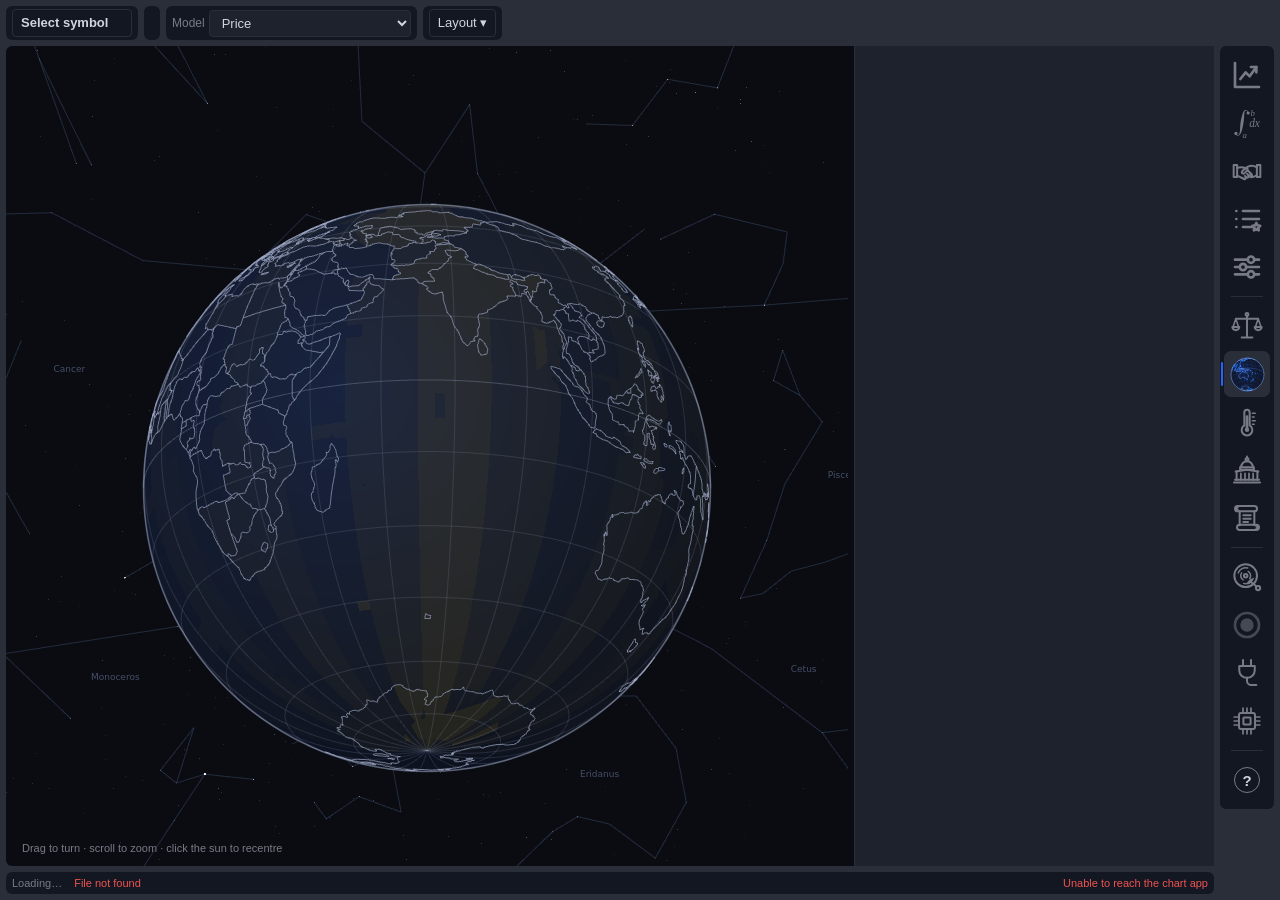
==== src/liminal/gui/static/index.html @ d78a1e05 "Renamed liminal (the user: "i want to rename the project from massive to liminal") Everything of the" ====
<!doctype html>
<html lang="en">
<head>
  <meta charset="utf-8">
  <meta name="viewport" content="width=device-width, initial-scale=1">
  <title>Liminal Charts</title>
  <link rel="stylesheet" href="style.css">
</head>
<body>
  <header id="topbar">
    <!-- The top bar's tools in strips, each a panel on the page's lighter grey (style.css, "Panels") -->
    <div class="strip">
    <button id="symbolBtn" class="symbol" title="Switch symbol (/)"><span id="symbolLabel">Select symbol</span></button>
    <select id="feedSelect" title="Data feed" hidden></select><!-- picked in Preferences (prefs.js) -->
    </div>
    <div class="strip">
    <div id="periods" class="group" role="toolbar" aria-label="Interval"></div>
    <!-- picked in Preferences (prefs.js); a price-based type's settings stay here (typeParams) -->
    <select id="typeSelect" hidden title="Chart type">
      <optgroup label="Time based">
        <option value="bars">Bars</option>
        <option value="candles">Candles</option>
        <option value="hollow">Hollow candles</option>
        <option value="volume_candles">Volume candles</option>
        <option value="line">Line</option>
        <option value="line_markers">Line with markers</option>
        <option value="step">Step line</option>
        <option value="area">Area</option>
        <option value="hlc_area">HLC area</option>
        <option value="baseline">Baseline</option>
        <option value="columns">Columns</option>
        <option value="high_low">High-low</option>
        <option value="box" title="Each bar's quartiles of traded price (derived from finer bars)">Box plots*</option>
        <option value="heikin_ashi">Heikin Ashi</option>
      </optgroup>
      <optgroup label="Price based">
        <option value="renko">Renko</option>
        <option value="line_break">Line break</option>
        <option value="kagi">Kagi</option>
        <option value="point_figure">Point &amp; figure</option>
        <option value="range">Range</option>
      </optgroup>
    </select>
    <span id="typeParams" class="params"></span>
    </div>
    <div class="strip">
    <label class="model-label" for="modelSelect">Model</label>
    <select id="modelSelect" title="Model: the price, its derivatives, its integral, or its slower Fourier cycles">
      <option value="price">Price</option>
      <option value="d1">1st derivative (slope)</option>
      <option value="d2">2nd derivative (acceleration)</option>
      <option value="integral">Integral (area)</option>
      <option value="fourier">Fourier (slow cycles)</option>
    </select>
    <span id="modelParams" class="params" hidden>
      <select id="modelBasis" title="Differentiate the price itself, or log price (percent terms)">
        <option value="price">price</option><option value="log">log %</option>
      </select>
      <label>per <select id="modelPer" title="Time unit of slopes and areas">
        <option value="bar">bar</option><option value="minute">minute</option>
        <option value="hour">hour</option><option value="day">day</option>
      </select></label>
      <label title="Detail: smooth (left) to full resolution (right)" hidden>smooth
        <input id="modelDetail" type="range" min="0" max="100" step="1">
      detail</label>
      <span id="modelWindow" class="p-muted"></span>
      <label title="Start fresh after overnight/weekend gaps so they never show as spikes">
        <input id="modelGaps" type="checkbox"> gaps</label>
    </span>
    <select id="adjustSelect" title="Continuous futures: back-adjust at contract rolls" hidden>
      <option value="none">Unadjusted (as traded)</option>
      <option value="difference">Back-adjusted (difference)</option>
      <option value="ratio">Back-adjusted (ratio)</option>
    </select>
    </div>
    <div class="strip">
    <select id="sessionSelect" hidden aria-label="Sessions shown" title="Sessions shown: regular hours 09:30-16:00; extended adds pre-market from 04:00 and after-hours to 20:00; overnight adds 20:00-04:00 on Blue Ocean">
      <option value="regular">RTH: regular hours</option>
      <option value="extended">ETH: + pre and after hours</option>
      <option value="all">All four: + overnight</option>
    </select>
    <!-- All data and the indicators are picked in Preferences (prefs.js) through these hidden controls:
         the user, 2026-10-31: "all data should be a preference, indicators should be a preference too" -->
    <button id="unfilteredBtn" class="toggle" hidden title="Unfiltered: all data, bad data included. Off: filtered, the target data (bad data is on each feed's pruned list, in the Data panel)">All data</button>
    <div class="menu" hidden>
      <button id="indBtn" hidden aria-haspopup="true">Indicators</button>
      <div id="indMenu" class="dropdown" hidden></div>
    </div>
    <button id="replayBtn" class="toggle analysis-only" title="Replay (Analysis view): click a bar to start from, then play the bars after it as if live">Replay</button>
    </div>
    <div class="strip">
    <div class="menu layout-menu">
      <button id="layoutBtn" aria-haspopup="true" title="Layouts: saved markups">
        <span id="layoutName">Layout</span> <span id="layoutDirty" class="dirty" title="Unsaved changes" hidden>●</span> ▾
      </button>
      <div id="layoutMenu" class="dropdown right" hidden></div>
    </div>
    </div>
    <!-- The GPU switch and the theme are picked in Preferences (prefs.js); zoom and the latest bar are the
         keys (+, -, End) and the mouse (the user, 2026-10-31: "lets get rid of the zoom buttons, also get
         rid of PNG and move GPU to preferences and also theme should be in preferences") -->
    <div class="strip" hidden>
    <button id="gpuBtn" class="toggle" hidden title="GPU rendering (WebGL2 / OpenGL ES 3)">GPU</button>
    <select id="themeSelect" hidden title="Theme" aria-label="Theme">
      <option value="dark">Dark</option>
      <option value="midnight">Midnight</option>
      <option value="graphite">Graphite</option>
      <option value="light">Light</option>
      <option value="paper">Paper</option>
    </select>
    </div>
  </header>
  <main>
    <div class="view" id="viewChart" data-view="chart">
      <nav id="tools" aria-label="Drawing tools"></nav>
      <div id="chart"></div>
      <div id="panelResizer" role="separator" aria-orientation="vertical" aria-label="Resize side panel" tabindex="0"></div>
      <aside id="sidePanel" aria-label="Side panel">
        <div class="pane" id="paneStock" data-pane="stock">
          <section id="pSymbol"></section>
          <section id="pStats"></section>
          <section id="pBusiness"></section>
          <section id="pData"></section>
          <section id="pInventory"></section>
          <section id="pPruned"></section>
        </div>
        <div class="pane" id="paneWatch" data-pane="watchlist" hidden>
          <section id="pWatch"></section>
        </div>
        <div class="pane" id="paneAnalysis" data-pane="analysis" hidden>
          <section id="pLevel2"></section>
          <section id="pHighlight"></section>
          <section id="pSchemes"></section>
          <section id="pCursor"></section>
        </div>
        <div class="pane" id="paneTrading" data-pane="trading" hidden>
          <section id="pTrading"></section>
        </div>
        <div class="pane" id="panePrefs" data-pane="prefs" hidden>
          <section id="pPrefs"></section>
        </div>
      </aside>
    </div>

    <div class="view" id="viewMarkets" data-view="markets" hidden>
      <div class="globe-wrap">
        <canvas id="globeGL" aria-hidden="true"></canvas>
        <canvas id="globe" aria-label="Globe: the sun's noon position faces you; open markets glow"></canvas>
        <div id="globeInfo" class="globe-info"></div>
        <div id="newsTicker" class="news-ticker" aria-live="polite" title="Announcements at the world's exchanges"></div>
        <div class="globe-hint p-muted small">Drag to turn · scroll to zoom · click the sun to recentre</div>
      </div>
      <div id="marketsList" class="markets-list"></div>
    </div>

    <div class="view scroll-view" id="viewFetcher" data-view="fetcher" hidden>
      <div class="view-head">
        <div><h2>Fetcher</h2><div class="p-muted small">Every resource the plugins download: symbols' bars, news, dataset files. A span of a symbol is downloaded by one feed only, within its caps; each plugin's status is on its page in Plugins.</div></div>
        <div class="view-actions">
          <button type="button" id="netPause" class="net-pause" title="Pause background fetching (up to two hours): the open symbol's own fetches go on">Pause fetching</button>
          <button type="button" id="netHalt" class="net-pause" title="Halt all fetching until you resume it, the open symbol's too (the live streams go on)">Halt</button>
          <button type="button" id="netUpdates" class="net-pause" title="For 7 days, symbols you have not picked (opened in the chart or on a watchlist) get no updates unless they are more than 7 days behind; history goes on">Pause updates 7 d</button>
          <button id="scanBtn" class="primary" title="Check which symbols should have new data (free), confirm each with Massive (1 request) and download what is there">Scan for new data</button>
        </div>
      </div>
      <div id="actStatus" class="act-status"></div>
      <div id="scanNote" class="small"></div>
      <h4>Queue <span id="qCounts" class="p-muted small"></span></h4>
      <div id="qFilters" class="filters q-filters"></div>
      <div class="table-wrap"><table class="act-table queue">
        <thead><tr><th>Resource</th><th>Plugin</th><th>State</th><th>Detail</th><th class="num">Requests</th><th>When</th></tr></thead>
        <tbody id="qRows"></tbody>
      </table></div>
    </div>

    <div class="view scroll-view" id="viewLive" data-view="live" hidden></div>

    <div class="view scroll-view" id="viewNews" data-view="news" hidden></div>
    <div class="view scroll-view" id="viewGov" data-view="gov" hidden></div>
    <div class="view scroll-view" id="viewResources" data-view="resources" hidden></div>
    <div class="view ex-view" id="viewExchanges" data-view="exchanges" hidden></div>
    <div class="view ex-view pl-view" id="viewPlugins" data-view="plugins" hidden></div>

    <div class="view ds-view" id="viewDatasets" data-view="datasets" hidden></div>

    <nav id="rail" aria-label="Views">
      <button data-pane="stock" id="railStock" title="Stock: chart with the symbol, key statistics and business"></button>
      <button data-pane="analysis" id="railAnalysis" title="Analysis: chart with the highlight and cursor statistics"></button>
      <button data-pane="trading" id="railTrading" title="Trading: chart with the paper account beside it (simulated; Interactive Brokers planned; live trading is off)"></button>
      <button data-pane="watchlist" id="railWatch" title="Watchlist: every collected symbol and your own lists, beside the chart"></button>
      <button data-pane="prefs" id="railPrefs" title="Preferences: the sessions shown, the time zone, the theme, and each session's shading on the chart"></button>
      <hr>
      <button data-pane="exchanges" id="railExchanges" title="Exchanges: every tracked exchange, its products, and insight into them"></button>
      <button data-pane="markets" id="railMarkets" title="Markets: the world's exchanges on a globe, what is open now"></button>
      <button data-pane="news" id="railNews" title="News: exchange events and headlines"></button>
      <button data-pane="gov" id="railGov" title="Federal: the federal agencies and regulators (the Fed, SEC, FINRA's filings, BLS, CFTC ...), their news, releases and current regulatory parameters"></button>
      <button data-pane="datasets" id="railDatasets" title="Datasets: research series (Fama/French factors, Shiller CAPE, COT positioning, commodities)"></button>
      <hr>
      <button data-pane="fetcher" id="railFetcher" title="Fetcher: historical data (past sessions)"></button>
      <button data-pane="live" id="railLive" title="Live feeds: the current session"></button>
      <button data-pane="plugins" id="railPlugins" title="Plugins: every data provider (feed or source), its plan, limits and capabilities; rescan what each key gets"></button>
      <button data-pane="resources" id="railResources" title="Resources: the app's processes (CPU, memory, disk, connections), the machine's bandwidth, and the data files"></button>
      <hr>
      <button type="button" id="railProfile" class="rail-profile" title="Profile: switch to another">?</button>
    </nav>
  </main>
  <footer id="status">
    <span id="statusText">Loading…</span>
    <span id="error" role="alert"></span>
    <span id="netStatus" class="net-status" aria-live="polite"><span id="netText"></span><span id="netBar" class="net-bar" hidden><span></span></span></span>
  </footer>

  <dialog id="symbolDialog" class="switcher" aria-label="Switch symbol">
    <form method="dialog" class="dialog-head">
      <input id="symbolSearch" type="search" placeholder="Search ticker, name or exchange" autocomplete="off">
      <span id="scopeTabs" class="scope-tabs" role="tablist">
        <button type="button" data-scope="watch" role="tab">Watchlist</button>
        <button type="button" data-scope="stocks" role="tab" title="Every Nasdaq and NYSE listing">Nasdaq &amp; NYSE</button>
        <button type="button" data-scope="futures" role="tab" title="Futures products">Futures</button>
      </span>
      <button type="button" id="switcherView" title="Market map or tiles"></button>
      <button type="button" id="sortBtn" title="Sort order"></button>
      <button value="close" aria-label="Close">&times;</button>
    </form>
    <div id="symbolList" role="listbox" aria-label="Symbols"></div>
  </dialog>

  <script src="vendor/klinecharts/klinecharts.min.js"></script>
  <script src="gpu.js"></script>
  <script src="icons.js"></script>
  <script src="throbber.js"></script>
  <script src="treemap.js"></script>
  <script src="app.js"></script>
  <script src="timeaxis.js"></script>
  <script src="activity.js"></script>
  <script src="liveicon.js"></script>
  <script src="globeicon.js"></script>
  <script src="panels.js"></script>
  <script src="globe-gl.js"></script>
  <script src="globe.js"></script>
  <script src="news.js"></script>
  <script src="gov.js"></script>
  <script src="resources.js"></script>
  <script src="venues.js"></script>
  <script src="plugins.js"></script>
  <script src="datasets.js"></script>
  <script src="level2.js"></script>
  <script src="schemes.js"></script>
  <script src="replay.js"></script>
  <script src="trading.js"></script>
  <script src="drawclip.js"></script>
  <script src="watchlist.js"></script>
  <script src="prefs.js"></script>
</body>
</html>
---- src/liminal/gui/static/style.css ----
:root {
  --bg: #131722;
  --panel: #1e222d;
  --border: #2a2e39;
  --text: #d1d4dc;
  --muted: #787b86;
  --accent: #2962ff;
  --hover: #2a2e39;
  --up: #26a69a;
  --down: #ef5350;
}
/* Light: a soft grey page rather than white (less glare), near-black text and darker secondary
   text (on the page: body text 15:1, secondary 7:1, up/down colours 4.5:1 or more), borders that are visible. Text areas sit on
   a lighter surface than the page so they read as fields. */
body.light {
  --bg: #e4e7ed;
  --panel: #eef0f4;
  --frame: #cdd3dd;
  --card: #f3f4f7;
  --field: #f5f6f9;
  --border: #bfc5d1;
  --text: #0f1219;
  --muted: #474c59;
  --accent: #1f4fd8;
  --hover: #d6dbe5;
  --up: #086a60;
  --down: #c62828;
}
/* More themes (app.js THEMES): Midnight and Graphite are dark-based, Paper is light-based (it also
   gets body.light, whose rules it overrides colour by colour). */
body[data-theme="midnight"] {
  --frame: #1f2a44;
  --bg: #0b1020;
  --panel: #131b31;
  --border: #1f2a44;
  --text: #e1e7f5;
  --muted: #8f9bb8;
  --accent: #5b8cff;
  --hover: #1a2440;
  --up: #2fbfa7;
  --down: #f46a67;
}
body[data-theme="graphite"] {
  --frame: #353940;
  --bg: #1c1e22;
  --panel: #25282d;
  --border: #353940;
  --text: #dcdee2;
  --muted: #959aa3;
  --accent: #6b9bf2;
  --hover: #30343a;
  --up: #45b393;
  --down: #ea726a;
}
body.light[data-theme="paper"] {
  --bg: #efe8da;
  --panel: #f7f2e7;
  --frame: #dcd2bd;
  --card: #f9f5ec;
  --field: #fbf8f1;
  --border: #cbbfa8;
  --text: #241e14;
  --muted: #564a37;
  --accent: #8a4a12;
  --hover: #e5dccb;
  --up: #11695a;
  --down: #b03328;
}
body.light .act-log, body.light .params input, body.light input[type="text"], body.light input[type="search"],
body.light textarea, body.light select, body.light select option { background: var(--field); }
body.light .kv dd, body.light .act-table td { color: var(--text); }
.boxplot { vertical-align: middle; margin-right: 4px; }
.boxplot .tol { fill: var(--up); opacity: .14; }
.boxplot .zero { stroke: var(--muted); stroke-width: 1; opacity: .6; }
.boxplot .whisker { stroke: var(--muted); stroke-width: 1; }
.boxplot .box { fill: var(--panel); stroke: var(--accent); stroke-width: 1; }
.boxplot .median { stroke: var(--text); stroke-width: 2; }
.act-table.audits td { vertical-align: middle; }

/* Market map in the symbol switcher */
dialog.switcher.map-view { width: min(1500px, 98vw); max-height: 92vh; }
dialog.switcher.map-view #symbolList { max-height: calc(92vh - 60px); }
.market-map { position: relative; height: calc(92vh - 170px); min-height: 320px; background: #1b1e27; border-radius: 4px; overflow: hidden;
  user-select: none; }
.market-map.strip { height: auto; min-height: 0; }
.market-map.watch-map { height: calc(100vh - 210px); min-height: 240px; }
/* the bar over a map: its exchanges, the size measure, the list mapped, priced futures only */
.map-bar { display: flex; flex-wrap: wrap; align-items: center; gap: 6px 14px; margin: 0 0 6px; }
.map-group { display: inline-flex; flex-wrap: wrap; align-items: center; gap: 4px; }
.map-chip { border: 1px solid var(--border); border-radius: 12px; background: none; color: var(--text); padding: 2px 9px;
  font-size: 12px; cursor: pointer; }
.map-chip:hover { border-color: var(--accent); }
.map-chip.active { background: var(--accent); border-color: var(--accent); color: #fff; }
.map-chip.active .p-muted { color: rgba(255,255,255,.8); }
.map-group select { font-size: 12px; max-width: 220px; }
.map-sector { position: absolute; border: 1px solid #0d0f14; }
.map-sector.map-top { border: 2px solid #000; }  /* an exchange round its sectors */
.map-sector.map-top > .map-sector-name { font-size: 13px; color: #fff; }
.map-move { font-weight: 400; opacity: .85; text-transform: none; letter-spacing: 0; }
.map-sector-name { position: absolute; left: 4px; top: 1px; font-size: 11px; font-weight: 600; letter-spacing: .03em;
  text-transform: uppercase; color: #d1d4dc; white-space: nowrap; overflow: hidden; max-width: calc(100% - 8px); }
.map-industry { position: absolute; height: 13px; padding: 0 3px; font-size: 9px; line-height: 13px; text-transform: uppercase;
  color: #c3c7d1; background: rgba(13, 15, 20, .55); white-space: nowrap; overflow: hidden; text-overflow: ellipsis; z-index: 1; }
.map-tile { position: absolute; display: flex; flex-direction: column; align-items: center; justify-content: center; gap: 1px;
  color: #fff; overflow: hidden; cursor: pointer; outline: 1px solid rgba(13, 15, 20, .55); text-shadow: 0 1px 1px rgba(0,0,0,.35);
  line-height: 1.1; text-align: center; }
.map-tile b { font-weight: 700; }
.map-tile:hover { filter: brightness(1.18); z-index: 2; outline: 1px solid #fff; }
.map-tile.current { box-shadow: inset 0 0 0 2px #fff; }
.map-tile.dim { opacity: .2; }
.map-tile.unwatched b { opacity: .85; }
.map-logo { border-radius: 6px; background: #fff; padding: 2px; object-fit: contain; margin-bottom: 2px; box-shadow: 0 1px 3px rgba(0,0,0,.35); }
.map-foot { display: flex; align-items: center; gap: 12px; flex-wrap: wrap; padding: 8px 2px 0; }
.map-legend { display: inline-flex; }
.map-legend span { padding: 2px 8px; color: #fff; font-size: 11px; }
.map-pick { margin-left: auto; display: inline-flex; align-items: center; gap: 8px; }
.map-pick .primary { margin: 0; }
/* A search's matches above the map: tiles in the map's colours (the last session's change) */
.market-map.searched { height: min(52vh, calc(92vh - 170px)); }
.map-hits { margin-bottom: 4px; }
.tile-btn.map-hit { background: var(--heat); border-color: transparent; color: #fff; text-shadow: 0 1px 1px rgba(0,0,0,.35); }
.tile-btn.map-hit:hover, .tile-btn.map-hit:focus-visible { filter: brightness(1.15); border-color: #fff; background: var(--heat); }
.tile-btn.map-hit.current { box-shadow: inset 0 0 0 2px #fff; }
.map-hit .hit-top { display: flex; align-items: center; gap: 6px; width: 100%; }
.map-hit .hit-pct { margin-left: auto; font-size: 11px; font-variant-numeric: tabular-nums; }
.map-hit .tile-nm { color: rgba(255,255,255,.82); }
.map-hit .hit-px { font-size: 11px; font-variant-numeric: tabular-nums; }
.map-hit .chip { color: #fff; border-color: rgba(255,255,255,.6); }
.map-hit.unwatched { opacity: .9; }
* { box-sizing: border-box; }
html, body { height: 100%; margin: 0; }
/* Panels: everything the page holds (a strip of the top bar's tools, the drawing tools, the chart and
   its plots, each side-panel section, the rail, the status line, the other views) sits on a panel of
   --card, --pad inside and as large as what it holds, on the page's lighter grey (--frame), --gap
   apart. The chart's own plots are kept PANE_GAP apart in the same grey (app.js gapColor). */
body {
  --frame: #2a2e39; --card: var(--bg); --gap: 6px; --pad: 6px; --radius: 6px;
  display: flex; flex-direction: column;
  background: var(--frame); color: var(--text);
  font: 13px/1.4 -apple-system, BlinkMacSystemFont, "Segoe UI", Roboto, sans-serif;
}
button, select, input {
  font: inherit; color: inherit; background: transparent;
  border: 1px solid transparent; border-radius: 4px; padding: 4px 8px; cursor: pointer;
}
button:hover, select:hover { background: var(--hover); }
button.active, button.toggle.on { color: var(--accent); background: var(--hover); }
button:focus-visible, select:focus-visible, input:focus-visible { outline: 2px solid var(--accent); outline-offset: 1px; }
select { border-color: var(--border); background: var(--panel); }
select option { background: var(--panel); }

#topbar {
  display: flex; align-items: stretch; gap: var(--gap); flex-wrap: wrap; padding: var(--gap) var(--gap) 0;  /* strips one height a row */
}
.strip { display: flex; align-items: center; gap: 4px; padding: 3px var(--pad); background: var(--card);
  border-radius: var(--radius); }
.strip:not(:has(> :not([hidden]))) { display: none; }  /* every tool in it hidden: no empty panel */
body:not([data-pane="analysis"]) .strip:not(:has(> :not([hidden], .analysis-only))) { display: none; }  /* Replay alone: the Analysis view's */
#topbar .symbol { font-weight: 600; border-color: var(--border); min-width: 120px; text-align: left; }
.group { display: flex; gap: 1px; }
.group button { padding: 4px 6px; }
.spacer { flex: 1; }
.dropdown.right { left: auto; right: 0; min-width: 260px; }
.dirty { color: #f0b90b; font-size: 10px; }
#layoutBtn { border-color: var(--border); max-width: 220px; overflow: hidden; text-overflow: ellipsis; white-space: nowrap; }
.menu-item { display: flex; align-items: center; gap: 8px; width: 100%; text-align: left; padding: 6px 8px; border-radius: 4px; }
.menu-item .key { margin-left: auto; color: var(--muted); font-size: 11px; }
.menu-sep { border: 0; border-top: 1px solid var(--border); margin: 6px 0; }
.layout-row { display: flex; align-items: center; gap: 6px; padding: 2px 0; }
.layout-row .menu-item { flex: 1; min-width: 0; }
.layout-row .menu-item span:first-child { overflow: hidden; text-overflow: ellipsis; white-space: nowrap; }
.layout-row.current .menu-item { color: var(--accent); }
.layout-row .del { color: var(--muted); padding: 4px 6px; }
.layout-row .del:hover { color: var(--down); }
.params { display: flex; align-items: center; gap: 4px; color: var(--muted); font-size: 12px; }
/* a model's settings only for a model that has them: the price shows none (its display: flex had kept
   them on screen; the user, 2026-10-31: "convert this to just model : 'price' no other info") */
.params[hidden] { display: none; }
.model-label { color: var(--muted); font-size: 12px; }
.params input { width: 72px; border-color: var(--border); background: var(--bg); padding: 3px 6px; cursor: text; }
.params .approx { color: #f0b90b; }
.params select { padding: 2px 4px; }
#modelDetail { width: 110px; vertical-align: middle; accent-color: var(--accent); }

.menu { position: relative; }
.dropdown {
  position: absolute; top: 100%; left: 0; z-index: 10; min-width: 220px; max-height: 70vh; overflow: auto;
  background: var(--panel); border: 1px solid var(--border); border-radius: 6px; padding: 6px;
  box-shadow: 0 6px 24px rgba(0, 0, 0, .35);
}
/* Drawings' right-click menu, and the note of what a copy, cut or paste did (drawclip.js) */
.draw-menu { top: 0; z-index: 25; min-width: 200px; }
.draw-menu .menu-item:disabled { opacity: .45; cursor: default; }
.draw-toast { position: absolute; left: 50%; top: 12px; transform: translateX(-50%); z-index: 25; pointer-events: none;
  padding: 4px 12px; font-size: 12px; background: var(--panel); border: 1px solid var(--border); border-radius: 6px;
  box-shadow: 0 4px 14px rgba(0, 0, 0, .3); }
.draw-toast[hidden] { display: none; }
.dropdown h4 { margin: 6px 6px 2px; font-size: 11px; color: var(--muted); text-transform: uppercase; letter-spacing: .04em; }
.dropdown label { display: flex; align-items: center; gap: 8px; padding: 4px 6px; border-radius: 4px; cursor: pointer; }
.dropdown label:hover { background: var(--hover); }

main { flex: 1; display: flex; min-height: 0; gap: var(--gap); padding: var(--gap); }
#tools {  /* as tall as its tools, not the page */
  display: flex; flex-direction: column; gap: 2px; padding: var(--pad) 4px; align-self: flex-start; max-height: 100%;
  background: var(--card); border-radius: var(--radius); overflow-y: auto;
}
#tools button { width: 34px; height: 34px; padding: 6px; display: grid; place-items: center; }
#tools svg { width: 20px; height: 20px; stroke: currentColor; fill: none; stroke-width: 1.5; stroke-linecap: round; }
#tools hr { width: 70%; border: 0; border-top: 1px solid var(--border); margin: 4px auto; }
#chart { flex: 1; min-width: 0; background: var(--card); border-radius: var(--radius); overflow: hidden; }
.gpu-layer { position: absolute; left: 0; top: 0; pointer-events: none; }

/* Right-hand info panel (resizable) */
/* the handle is the gap between the chart and the panel */
#panelResizer { width: var(--gap); margin: 0 calc(-1 * var(--gap)); cursor: col-resize; background: transparent; flex: none;
  border-radius: 3px; position: relative; z-index: 2; }
#panelResizer:hover, #panelResizer.dragging, #panelResizer:focus-visible { background: var(--accent); outline: none; }
#sidePanel {  /* its sections are the panels */
  width: var(--panel-w, 320px); flex: none; overflow-y: auto; font-size: 12px; line-height: 1.45;
}
#sidePanel .pane { display: flex; flex-direction: column; gap: var(--gap); }
#sidePanel .pane[hidden] { display: none; }
body.panel-hidden #sidePanel, body.panel-hidden #panelResizer { display: none; }
#sidePanel section { padding: 10px 12px; background: var(--card); border-radius: var(--radius); }
#sidePanel section:empty { display: none; }
#sidePanel h3 { margin: 0 0 6px; font-size: 11px; color: var(--muted); text-transform: uppercase; letter-spacing: .05em;
  display: flex; justify-content: space-between; align-items: center; }
#sidePanel h3 button { font-size: 11px; padding: 1px 6px; text-transform: none; letter-spacing: 0; }
.p-ticker { font-size: 18px; font-weight: 700; }
.p-name { color: var(--muted); margin-bottom: 6px; }
.p-price { font-size: 22px; font-weight: 600; font-variant-numeric: tabular-nums; }
.p-chip { display: inline-block; font-size: 11px; padding: 0 6px; border: 1px solid var(--border); border-radius: 10px;
  color: var(--muted); margin-right: 4px; }
.up { color: var(--up); }
.down { color: var(--down); }
.mid { color: #f0b90b; }
/* Its values take what the labels leave and wrap there: a long one (the feed menu, "All merged
   (alpaca > massive > iex > boats)") widened the side panel into a sideways scrollbar. */
.kv { display: grid; grid-template-columns: auto minmax(0, 1fr); gap: 2px 12px; font-variant-numeric: tabular-nums; }
.kv dt { color: var(--muted); white-space: nowrap; }
.kv dd { margin: 0; text-align: right; overflow-wrap: anywhere; min-width: 0; }
.kv dd select { max-width: 100%; }
.kv dd small { color: var(--muted); }
.auto-level { font-size: 12px; color: var(--text); padding: 2px 6px; border: 1px solid var(--border); border-radius: 4px;
  white-space: nowrap; cursor: pointer; }
.auto-level:hover { border-color: var(--accent); }
/* overridden: the zoom goes on to seconds where the data has only minutes (app.js toggleAutoOverride) */
.auto-level.override { border-style: dashed; border-color: #f0a030; }
/* ... and below the data's sampling now: the minutes drawn wide among the seconds */
.auto-level.under { color: #f0a030; animation: auto-under 1s steps(2, jump-none) infinite; }
@keyframes auto-under { 50% { color: var(--text); border-color: var(--border); background: rgba(240, 160, 48, .18); } }
@media (prefers-reduced-motion: reduce) { .auto-level.under { animation: none; background: rgba(240, 160, 48, .18); } }
.auto-detail { display: inline-flex; align-items: center; gap: 4px; margin-left: 6px; font-size: 11px; color: var(--muted);
  white-space: nowrap; }
.auto-detail input { width: 80px; margin: 0; }
.auto-detail input:disabled { opacity: 0.4; }
.p-feed { max-width: 100%; font: inherit; color: var(--text); background: var(--bg); border: 1px solid var(--border);
  border-radius: 4px; padding: 1px 4px; }
.perf { display: grid; grid-template-columns: repeat(auto-fill, minmax(64px, 1fr)); gap: 4px; }
.perf div { background: var(--bg); border-radius: 4px; padding: 4px; text-align: center; font-variant-numeric: tabular-nums; }
.perf span { display: block; font-size: 10px; color: var(--muted); }
.p-sub { margin: 8px 0 4px; font-size: 11px; font-weight: 600; }
.p-desc { color: var(--text); margin: 0 0 8px; }
.p-desc.clamp { display: -webkit-box; -webkit-line-clamp: 4; -webkit-box-orient: vertical; overflow: hidden; }
.p-muted { color: var(--muted); }
.inv-table { border-collapse: collapse; font-variant-numeric: tabular-nums; font-size: 12px; }
.inv-table th { color: var(--muted); font-weight: 500; text-align: left; padding: 1px 6px 1px 0; white-space: nowrap; }
.inv-table thead th { text-align: center; padding: 1px 6px; }
.inv-table td { text-align: center; padding: 1px 6px; min-width: 3ch; cursor: default; }
.inv-sent { color: var(--text); }
.inv-derived, .inv-star { color: var(--muted); }
.inv-missing { color: #f0b90b; }
.pr-table { border-collapse: collapse; font-size: 11px; font-variant-numeric: tabular-nums; }
.pr-table td { padding: 1px 6px 1px 0; vertical-align: top; overflow-wrap: break-word; }  /* wraps: no sideways scroll */
.pr-table td:last-child { white-space: normal; color: var(--muted); }
.pr-released td { opacity: 0.5; }
#sidePanel a { color: var(--accent); }

/* The status line spans the open view's own area, not under the rail or the chart's drawing tools:
   panels.js (placeStatus) sets its margins from the view; these are the rail's until it has. */
#status {
  display: flex; gap: 12px; justify-content: space-between; align-items: center; flex: none;
  height: 22px; margin: 0 calc(var(--gap) * 2 + 54px) var(--gap) var(--gap); padding: 0 var(--pad);
  background: var(--card); border-radius: var(--radius);
  color: var(--muted); font-size: 11px; line-height: 22px; white-space: nowrap; overflow: hidden;
}
#error { color: var(--down); overflow: hidden; text-overflow: ellipsis; }

dialog {
  width: min(560px, 92vw); max-height: 80vh; padding: 0; overflow: hidden;
  background: var(--panel); color: var(--text); border: 1px solid var(--border); border-radius: 8px;
}
dialog::backdrop { background: rgba(0, 0, 0, .5); }
.dialog-head { display: flex; gap: 6px; padding: 10px; border-bottom: 1px solid var(--border); }
.dialog-head input { flex: 1; border-color: var(--border); background: var(--bg); padding: 8px 10px; cursor: text; }
#symbolList { max-height: calc(80vh - 60px); overflow-y: auto; padding: 4px 0; }
#symbolList h4 { margin: 10px 14px 4px; font-size: 11px; color: var(--muted); text-transform: uppercase; letter-spacing: .04em; }
.sym-row { display: flex; align-items: center; gap: 10px; padding: 6px 14px; cursor: pointer; }
.sym-row:hover, .sym-row.focus { background: var(--hover); }
.sym-row .tk { font-weight: 600; min-width: 64px; }
.sym-row .nm { flex: 1; color: var(--muted); overflow: hidden; text-overflow: ellipsis; white-space: nowrap; }
.chip { font-size: 11px; padding: 1px 6px; border: 1px solid var(--border); border-radius: 10px; color: var(--muted); }
.empty { padding: 20px; color: var(--muted); text-align: center; }

/* symbol button, rail and panes */
#topbar .symbol #symbolLabel, #topbar .symbol #symbolText { display: inline-flex; align-items: center; gap: 6px; }
#topbar .symbol .p-muted { font-size: 12px; }
#topbar .symbol .symbol-name { max-width: 26ch; overflow: hidden; text-overflow: ellipsis; white-space: nowrap; font-weight: 400; }
.symbol-logo { display: inline-grid; }
/* The open symbol's logo as a throbber (throbber.js): while the symbol updates, a turning sphere drawn
   on a canvas in the logo's place (the logo on one half, the Earth by day and night on the other); the
   flat logo again when done. Reduced motion: a ring instead. */
.throb { display: inline-grid; place-items: center; width: var(--throb-size); height: var(--throb-size); }
.throb > * { grid-area: 1 / 1; }
.throb-front { display: grid; place-items: center; }
.throb-sphere { display: none; width: var(--throb-size); height: var(--throb-size); }
.throb.updating .throb-front { visibility: hidden; }
.throb.updating .throb-sphere { display: block; }
.throb.ringed { border-radius: 50%; box-shadow: 0 0 0 2px var(--accent); }
.sym-icon { display: inline-grid; place-items: center; border-radius: 50%; overflow: hidden; flex: none;
  background: var(--hover); color: #fff; font-weight: 700; line-height: 1; }
.sym-icon img { width: 100%; height: 100%; object-fit: cover; }
.data-icon { display: inline-grid; place-items: center; flex: none; color: var(--muted); }
.data-icon.fetching { color: var(--accent); }
.data-icon.backfilling { color: #f0a020; }
.data-icon.new, .data-icon.next { color: var(--accent); }
.data-icon.held { color: var(--st-closed); }
.data-icon.current { color: var(--up); }
.data-icon.queued { color: var(--st-queued); }
.data-icon.blocked { color: var(--st-blocked); }
.data-icon.retired { color: var(--st-retired); }
.data-icon.closed { color: var(--st-closed); }
.ico.spin, .spin .ico { animation: spin 1.1s linear infinite; }
@keyframes spin { to { transform: rotate(360deg); } }
/* The Fetcher's rail icon: while a run fetches, the disk's platter turns about its spindle and the
   read/write arm sweeps slowly back and forth about its pivot, as a head seeking across the tracks */
.disk-platter { transform-box: view-box; transform-origin: 11px 11px; }
.disk-arm { transform-box: view-box; transform-origin: 20.3px 20.3px; }
#railFetcher.busy .disk-platter { animation: spin 1.6s linear infinite; }
#railFetcher.busy .disk-arm { animation: disk-seek 3.2s ease-in-out infinite alternate; }
@keyframes disk-seek { from { transform: rotate(-9deg); } to { transform: rotate(7deg); } }
@media (prefers-reduced-motion: reduce) {
  .ico.spin, .spin .ico, .dot.on, .rec.on, #railFetcher.busy .disk-platter, #railFetcher.busy .disk-arm { animation: none; } }

#rail { display: flex; flex-direction: column; gap: 2px; padding: var(--pad) 4px; align-self: flex-start; max-height: 100%;
  background: var(--card); border-radius: var(--radius); flex: none; overflow-y: auto; }
#rail button { position: relative; width: 46px; height: 46px; padding: 0; display: grid; place-items: center;
  color: var(--muted); border-radius: 7px; }
#rail button:hover { color: var(--text); }
#rail button.active { background: var(--hover); color: var(--accent); }
#rail button.active::before { content: ""; position: absolute; left: -4px; top: 10px; bottom: 10px; width: 2px;
  border-radius: 1px; background: var(--accent); }
#rail hr { width: 70%; border: 0; border-top: 1px solid var(--border); margin: 4px auto; }
/* The signed-in profile at the rail's foot (its initial, in a circle); a click goes to the login page. */
#rail .rail-profile { font-weight: 600; font-size: 15px; color: var(--text); }
#rail .rail-profile::after { content: ""; position: absolute; inset: 9px; border: 1.5px solid var(--muted); border-radius: 50%; }

/* The login page (login.html): the Vitruvian Man, the profiles, a new one. */
body.login-page { display: grid; place-items: center; min-height: 100%; background: var(--bg); color: var(--text);
  font: 13px/1.4 -apple-system, BlinkMacSystemFont, "Segoe UI", Roboto, sans-serif; }
.login { display: block; width: min(360px, calc(100vw - 32px)); padding: 28px 24px; text-align: center;
  background: var(--panel); border: 1px solid var(--border); border-radius: 10px; }  /* block: not main's row */
.login h1 { margin: 10px 0 2px; font-size: 20px; font-weight: 600; }
.login-icon { color: #c8a46e; display: grid; place-items: center; }  /* Leonardo's ink */
.login-icon svg * { vector-effect: non-scaling-stroke; }  /* fine lines, as drawn, at any size */
.login-profiles { display: flex; flex-direction: column; gap: 6px; margin: 16px 0 12px; text-align: left; }
.login-profile { display: grid; grid-template-columns: 32px 1fr; grid-template-rows: auto auto; column-gap: 10px;
  align-items: center; padding: 8px 10px; border: 1px solid var(--border); border-radius: 8px; text-align: left; }
.login-profile:hover, .login-profile.current { border-color: var(--accent); background: var(--hover); }
.login-avatar { grid-row: span 2; width: 32px; height: 32px; border-radius: 50%; display: grid; place-items: center;
  background: var(--accent); color: #fff; font-weight: 600; }
.login-name { font-weight: 600; overflow-wrap: anywhere; }
.login-seen { font-size: 11px; }
.login-new { display: flex; gap: 6px; }
.login-new input { flex: 1; min-width: 0; border-color: var(--border); background: var(--bg); cursor: text; }
.login-new button { border-color: var(--accent); color: var(--accent); }
.login-error { color: var(--down); min-height: 1.4em; margin: 8px 0 0; }
/* Rail icons are grey unless selected, then blue (busy or not: the spinning badge says so). The
   Live icon is the exception: red and pulsing while live data arrives (liveicon.js), blue with a
   whitish pulse when selected. The Stock icon is the symbol's own logo: a grey ring, blue selected. */
#railLive { opacity: .5; }
#railLive.available { opacity: .85; }
#railLive.recording { opacity: 1; }
.rail-badge { position: absolute; right: 2px; bottom: 2px; color: inherit; background: var(--panel);
  border-radius: 50%; display: grid; place-items: center; }
.rail-count { position: absolute; right: 2px; top: 2px; min-width: 18px; height: 18px; padding: 0 4px; border-radius: 9px;
  font-size: 11px; line-height: 18px; color: var(--panel); background: var(--muted); }
#rail button.active .rail-count { color: #fff; background: var(--accent); }
#rail .sym-icon { box-shadow: 0 0 0 2px var(--muted); }
#rail button.active .sym-icon { box-shadow: 0 0 0 2px var(--accent); }
.pane[hidden] { display: none; }
.small { font-size: 11px; }
button.primary { background: var(--accent); color: #fff; margin: 8px 0 4px; display: inline-flex; align-items: center; gap: 6px; }
button.primary:hover { filter: brightness(1.1); background: var(--accent); }
button.primary[disabled] { opacity: .5; cursor: default; }
.sym-list { list-style: none; margin: 0; padding: 0; }
.sym-list li { display: flex; align-items: center; gap: 8px; padding: 3px 0; }
.sym-list li .p-muted { flex: 1; }
.sym-list li.has-data { cursor: pointer; }
.sym-list li.has-data:hover b { color: var(--accent); }
.rec { width: 9px; height: 9px; border-radius: 50%; display: inline-block; background: var(--muted); opacity: .5; }
.rec.on { background: var(--down); opacity: 1; animation: pulse 1.2s ease-in-out infinite; }
.feed-table { width: 100%; border-collapse: collapse; }
.feed-table td { padding: 6px 0; border-bottom: 1px solid var(--border); vertical-align: top; }
.feed-table td.num { text-align: right; white-space: nowrap; }
.market h3 .state { text-transform: none; letter-spacing: 0; }
.market.mine { box-shadow: inset 2px 0 0 var(--accent); }
.chips { display: flex; flex-wrap: wrap; gap: 4px; margin-top: 4px; }
.chips .p-chip { margin: 0; }
.sym-row-icons { display: flex; flex-wrap: wrap; gap: 2px; margin-top: 6px; }
.mini-sym { padding: 2px; border-radius: 50%; }
.mini-sym.current { outline: 2px solid var(--accent); }
.cur-session { display: flex; gap: 8px; align-items: flex-start; padding: 6px 8px; border-radius: 6px; background: var(--hover); }
#chart { position: relative; }
/* The band between the last pane and the time axis's labels, behind the chart's canvases. */
.axis-gap { position: absolute; left: 0; pointer-events: none; z-index: 0; }
/* The time zone switch in the corner under the price axis, and its menu. */
/* The switches on the time axis's date row (the time zone's right, the sessions' left): buttons styled
   as the toolbar's pickers, their border and panel, a ▾ as the Default ▾ button has. */
.axis-btn { position: absolute; bottom: 0; z-index: 6; display: inline-flex; align-items: center;
  justify-content: center; gap: 4px; padding: 0 6px; font-size: 11px; line-height: 1; color: var(--text);
  background: var(--panel); border: 1px solid var(--border); border-radius: 4px; cursor: pointer; }
.axis-btn::after { content: "\25BE"; font-size: 9px; color: var(--muted); }
.axis-btn:hover { background: var(--hover); }
.axis-btn[aria-expanded="true"] { border-color: var(--accent); color: var(--accent); }
.axis-btn[hidden] { display: none; }
.tz-btn { right: 0; }
.sess-btn { left: 0; }
.tz-menu { position: absolute; right: 0; bottom: 30px; z-index: 30; display: flex; flex-direction: column; min-width: 160px;
  background: var(--panel, var(--bg)); border: 1px solid var(--border); border-radius: 6px; padding: 4px;
  box-shadow: 0 6px 18px rgba(0,0,0,0.35); }
.tz-menu[hidden] { display: none; }
.tz-menu { min-width: 280px; }
.sess-menu { position: absolute; left: 0; bottom: 30px; z-index: 30; display: flex; flex-direction: column; min-width: 240px;
  background: var(--panel, var(--bg)); border: 1px solid var(--border); border-radius: 6px; padding: 4px;
  box-shadow: 0 6px 18px rgba(0,0,0,0.35); }
.sess-menu[hidden] { display: none; }
.tz-menu button, .sess-menu button { display: grid; grid-template-columns: 9ch 1fr auto; gap: 10px; text-align: left; font: inherit; font-size: 12px;
  color: var(--text); background: transparent; border: 0; border-radius: 4px; padding: 5px 8px; cursor: pointer; }
.tz-menu .tz-city, .sess-menu .tz-city { overflow: hidden; text-overflow: ellipsis; white-space: nowrap; }
.tz-menu button:hover, .sess-menu button:hover { background: rgba(120,123,134,0.15); }
.tz-menu button.on, .sess-menu button.on { color: #2962ff; }
.sess-menu button { grid-template-columns: 7ch 1fr; }
.cursor-box { position: absolute; z-index: 3; pointer-events: none; font-size: 11px; line-height: 1.5;
  font-variant-numeric: tabular-nums; text-align: right; color: var(--text);
  background: color-mix(in srgb, var(--panel) 82%, transparent); border: 1px solid var(--border); border-radius: 4px; padding: 2px 6px; }

/* app switcher */
dialog.switcher { width: min(980px, 96vw); max-height: 86vh; }
#sortBtn { border-color: var(--border); white-space: nowrap; }
dialog.switcher #symbolList { max-height: calc(86vh - 60px); padding: 4px 12px 12px; }
.tiles-grid { display: grid; grid-template-columns: repeat(auto-fill, minmax(132px, 1fr)); gap: 6px; }
.tile-btn { display: flex; flex-direction: column; align-items: flex-start; gap: 2px; padding: 8px 10px; text-align: left;
  border: 1px solid var(--border); border-radius: 8px; background: var(--bg); min-width: 0; }
.tile-btn:hover, .tile-btn:focus-visible { border-color: var(--accent); background: var(--hover); outline: none; }
.tile-btn.current { border-color: var(--accent); box-shadow: inset 0 0 0 1px var(--accent); }
.tile-top { display: flex; justify-content: space-between; align-items: flex-start; width: 100%; margin-bottom: 2px; }
.tile-tk { font-size: 14px; }
.tile-nm { font-size: 11px; color: var(--muted); width: 100%; overflow: hidden; text-overflow: ellipsis; white-space: nowrap; }
.tile-px, .tile-dv { font-size: 11px; font-variant-numeric: tabular-nums; }
.sym-cell { display: inline-flex; gap: 8px; align-items: center; }

/* fetcher activity */
.dot { width: 8px; height: 8px; border-radius: 50%; background: var(--muted); display: inline-block; flex: none; }
.dot.on { background: var(--up); animation: pulse 1.2s ease-in-out infinite; }
@keyframes pulse { 50% { opacity: .35; } }
dialog.wide { width: min(1100px, 96vw); max-height: 90vh; }
.act-status { flex: 1; display: flex; align-items: center; gap: 8px; flex-wrap: wrap; padding: 4px 0; }
.act-body { max-height: calc(90vh - 56px); overflow-y: auto; padding: 4px 14px 14px; }
.act-body h4 { margin: 16px 0 6px; font-size: 11px; color: var(--muted); text-transform: uppercase; letter-spacing: .04em; }
.tiles { display: grid; grid-template-columns: repeat(auto-fit, minmax(200px, 1fr)); gap: 8px; margin-top: 10px; }
.tile { border: 1px solid var(--border); border-radius: 6px; padding: 8px 10px; background: var(--bg); }
.tile h5 { margin: 0 0 2px; font-size: 11px; font-weight: 500; color: var(--muted); }
.tile .big { font-size: 20px; font-weight: 600; font-variant-numeric: tabular-nums; }
.tile .big small, .tile > small { font-size: 11px; font-weight: 400; color: var(--muted); }
.meter { display: block; height: 6px; border-radius: 3px; background: var(--border); overflow: hidden; margin: 4px 0; min-width: 80px; }
.meter > span { display: block; height: 100%; background: var(--accent); }
.meter.good > span { background: var(--up); }
.meter.warn > span { background: #f0a020; }
/* The Fetcher's Stored bar (activity.js storedBar): stored, and what is still to fetch either side of it */
.meter.span { display: flex; }
.meter.span > span { flex: none; }
.meter.span > .held { background: var(--up); }
.meter.span > .older { background: var(--st-wait); }
.meter.span > .newer { background: var(--st-new); }
.span-legend { font-size: 11px; color: var(--muted); text-transform: none; letter-spacing: 0; font-weight: normal; margin-left: 10px; }
.span-legend i { display: inline-block; width: 10px; height: 6px; border-radius: 2px; margin: 0 4px 1px 8px; vertical-align: middle; }
.filters { display: flex; gap: 4px; flex-wrap: wrap; margin-bottom: 6px; }
.filters button { border-color: var(--border); }
.table-wrap { overflow-x: auto; border: 1px solid var(--border); border-radius: 6px; }
.table-wrap.scroll { max-height: 340px; overflow-y: auto; }
.act-table { width: 100%; border-collapse: collapse; font-variant-numeric: tabular-nums; }
.act-table th { text-align: left; font-weight: 500; color: var(--muted); font-size: 11px; padding: 6px 8px;
  border-bottom: 1px solid var(--border); position: sticky; top: 0; background: var(--panel); }
/* Tables fit their panel, with no sideways scrolling: text wraps onto more lines (a long word breaks
   rather than widen its column) and notes are shown whole; numbers stay on one line. */
.act-table td { padding: 5px 8px; border-bottom: 1px solid var(--border); vertical-align: top; overflow-wrap: break-word; }
.act-table tr:last-child td { border-bottom: 0; }
.act-table tr.has-data { cursor: pointer; }
.act-table tr.has-data:hover td { background: var(--hover); }
.act-table .num { text-align: right; white-space: nowrap; }
.act-table .prog { min-width: 180px; }
.act-table .sub { color: var(--muted); font-size: 11px; }
/* Fetcher statuses, a colour each (symbols, sources, runs, audits, dependencies): blue at work, cyan
   new data, amber waiting on a limit or a backfill, violet queued, green done and current, red a
   problem, slate and brown finished archives and retired listings, grey off. */
body { --st-new: #26c6da; --st-wait: #f0a020; --st-queued: #9575cd; --st-blocked: #ef5350; --st-retired: #a1887f;
  --st-closed: #78909c; --st-idle: #8d9bb3; --st-interrupted: #ff7043; }
body.light { --st-new: #00838f; --st-wait: #a85d00; --st-queued: #5e35b1; --st-blocked: #c62828; --st-retired: #6d4c41;
  --st-closed: #455a64; --st-idle: #5c6b85; --st-interrupted: #d84315; }
.state { font-size: 11px; padding: 1px 7px; border-radius: 10px; border: 1px solid var(--border); color: var(--muted); }
.state.fetching, .state.run-running { color: #fff; background: var(--accent); border-color: var(--accent); }
.state.new { color: var(--st-new); border-color: var(--st-new); }
.state.next { color: var(--accent); border-color: var(--accent); }
.state.held { color: var(--st-closed); border-color: var(--st-closed); border-style: dashed; }
.state.backfilling, .state.run-stopped { color: var(--st-wait); border-color: var(--st-wait); }
.state.queued { color: var(--st-queued); border-color: var(--st-queued); }
.state.blocked { color: var(--st-blocked); border-color: var(--st-blocked); }
.state.current, .state.fresh, .state.run-ok { color: var(--up); border-color: var(--up); }
.state.retired { color: var(--st-retired); border-color: var(--st-retired); }
.state.closed { color: var(--st-closed); border-color: var(--st-closed); }
.state.idle { color: var(--st-idle); border-color: var(--st-idle); }
.state.run-interrupted { color: var(--st-interrupted); border-color: var(--st-interrupted); }
.state.run-error, .state.run-abandoned { color: var(--down); border-color: var(--down); }
.state.killed { color: #fff; background: var(--down); border-color: var(--down); }
.st-dot { display: inline-block; width: 8px; height: 8px; border-radius: 50%; margin-right: 5px; background: var(--muted); }
.st-dot.fetching { background: var(--accent); } .st-dot.new { background: var(--st-new); }
.st-dot.next { background: transparent; box-shadow: inset 0 0 0 2px var(--accent); }
.st-dot.held { background: transparent; box-shadow: inset 0 0 0 2px var(--st-closed); }
.st-dot.backfilling { background: var(--st-wait); } .st-dot.queued { background: var(--st-queued); }
.st-dot.blocked { background: var(--st-blocked); } .st-dot.current { background: var(--up); }
.st-dot.retired { background: var(--st-retired); } .st-dot.closed { background: var(--st-closed); }
.act-log { max-height: 220px; min-height: 60px; overflow-y: auto; border: 1px solid var(--border); border-radius: 6px; background: var(--bg);
  padding: 6px 8px; font: 12px/1.5 ui-monospace, "Cascadia Mono", Consolas, monospace; white-space: pre-wrap; word-break: break-word; }
.act-log .head { color: var(--accent); }
.act-log .good { color: var(--up); }
.act-log .bad { color: var(--down); }

@media (max-width: 640px) {
  #tools { display: none; }
  #topbar .symbol { min-width: 0; }
}

/* main-window views (switched by the rail) */
main > .view { flex: 1; min-width: 0; min-height: 0; display: flex; gap: var(--gap); }
main > .view:not(#viewChart) { background: var(--card); border-radius: var(--radius); }
main > .view[hidden] { display: none; }
.scroll-view { flex-direction: column; overflow-y: auto; padding: 12px 18px 18px; }
.view-head { display: flex; justify-content: space-between; align-items: flex-end; gap: 12px; margin-bottom: 6px; }
.view-head h2 { margin: 0; font-size: 18px; }
.view-actions button.primary { margin: 0; }
.scroll-view > h4 { margin: 16px 0 6px; font-size: 11px; color: var(--muted); text-transform: uppercase; letter-spacing: .04em; }
.scroll-view .act-log { max-height: 260px; }
#rail button.dim { opacity: .6; }

/* markets: globe + list */
#viewMarkets { background: var(--bg); }
.globe-wrap { flex: 1; position: relative; min-width: 0; min-height: 0; overflow: hidden; }
#globe { position: absolute; inset: 0; width: 100%; height: 100%; display: block; cursor: grab; touch-action: none; }
.globe-info { position: absolute; left: 16px; top: 12px; font-size: 13px; }
.globe-info a { color: var(--accent); }
.globe-hint { position: absolute; left: 16px; bottom: 10px; }
.markets-list { width: 360px; flex: none; overflow-y: auto; border-left: 1px solid var(--border); background: var(--panel);
  padding: 4px 12px 16px; font-size: 12px; }
.markets-list h3 { margin: 14px 0 6px; font-size: 11px; color: var(--muted); text-transform: uppercase; letter-spacing: .05em;
  display: flex; justify-content: space-between; }
.mk-row { display: flex; gap: 8px; align-items: flex-start; padding: 5px 4px; border-radius: 4px; }
.mk-row.mine { box-shadow: inset 2px 0 0 var(--accent); }
.mk-row.flash { background: var(--hover); transition: background .3s; }
.mk-dot { width: 9px; height: 9px; border-radius: 50%; margin-top: 4px; flex: none; }
.mk-main { flex: 1; min-width: 0; }
.mk-when { text-align: right; color: var(--muted); white-space: nowrap; }
.mk-hol { color: #f0a020; }
@media (max-width: 900px) { #viewMarkets { flex-direction: column; } .markets-list { width: auto; max-height: 45vh; border-left: 0; border-top: 1px solid var(--border); } }

/* status bar: what is being fetched, like a browser's */
.net-status { margin-left: auto; display: inline-flex; align-items: center; gap: 8px; min-width: 0; color: var(--text); }
.net-status .ok { color: var(--up); }
.net-status .bad { color: var(--down); }
#netText { overflow: hidden; text-overflow: ellipsis; white-space: nowrap; display: inline-flex; align-items: center; gap: 6px; }
#netText .net-derived { color: var(--muted); font-style: italic; }
.w-more td { color: var(--accent); cursor: pointer; text-align: center; font-size: 12px; padding: 6px; }
.net-pause { font-size: 11px; padding: 1px 8px; border: 1px solid var(--border); border-radius: 4px; background: none;
  color: var(--muted); cursor: pointer; white-space: nowrap; }
.net-pause:hover { color: var(--text); }
.net-pause.on { color: #fff; background: var(--accent); border-color: var(--accent); }
.view-actions { display: flex; align-items: center; gap: 8px; }
.view-actions .net-pause { font-size: 12px; padding: 5px 12px; }  /* Pause fetching and Halt, in the Fetcher view */
.net-spin { width: 10px; height: 10px; border-radius: 50%; border: 2px solid var(--border); border-top-color: var(--accent);
  animation: spin .8s linear infinite; display: inline-block; flex: none; }
.net-bar { width: 120px; height: 7px; border: 1px solid var(--border); border-radius: 2px; overflow: hidden; flex: none;
  background: var(--bg); position: relative; }
.net-bar > span { display: block; height: 100%; width: 0; background: var(--accent); transition: width .3s;
  background-image: repeating-linear-gradient(90deg, transparent 0 6px, rgba(255,255,255,.18) 6px 8px); }
.net-bar.indeterminate > span { width: 30%; position: absolute; animation: slide 1.1s ease-in-out infinite; }
@keyframes slide { from { left: -30%; } to { left: 100%; } }
@media (prefers-reduced-motion: reduce) { .net-spin, .net-bar.indeterminate > span { animation: none; } }

/* announcements ticker on the globe */
.globe-info { top: 52px; }
.news-ticker { position: absolute; left: 50%; top: 10px; transform: translateX(-50%); width: min(720px, calc(100% - 32px));
  display: flex; align-items: center; gap: 8px; padding: 5px 10px; border: 1px solid var(--border); border-radius: 6px;
  background: color-mix(in srgb, var(--panel) 88%, transparent); font-size: 12px; overflow: hidden; z-index: 2; }
.news-ticker:empty { display: none; }
.news-ticker .src { flex: none; font-size: 10px; text-transform: uppercase; letter-spacing: .04em; color: #f0b90b;
  border: 1px solid rgba(240,185,11,.45); border-radius: 3px; padding: 0 5px; max-width: 160px; overflow: hidden; text-overflow: ellipsis; white-space: nowrap; }
.news-ticker .txt { flex: 1; min-width: 0; white-space: nowrap; overflow: hidden; text-overflow: ellipsis; }
.news-ticker a.txt { color: var(--text); text-decoration: none; }
.news-ticker a.txt:hover { text-decoration: underline; }
.news-ticker .when { flex: none; color: var(--muted); font-size: 11px; }
.news-ticker .count { flex: none; color: var(--muted); font-size: 10px; }
.news-ticker .item { display: contents; }
.news-ticker.slide .src, .news-ticker.slide .txt { animation: tickin .45s ease-out; }
@keyframes tickin { from { opacity: 0; transform: translateY(6px); } to { opacity: 1; transform: none; } }
@media (prefers-reduced-motion: reduce) { .news-ticker.slide .src, .news-ticker.slide .txt { animation: none; } }

/* News view */
.news-list { display: flex; flex-direction: column; }
/* the Gov view (gov.js): parameters as cards, the agencies' newest as the News list, sources as a table */
.gov-h { margin: 14px 0 6px; font-size: 13px; color: var(--muted); font-weight: 600; text-transform: uppercase; letter-spacing: .04em; }
.gov-params { display: grid; grid-template-columns: repeat(auto-fill, minmax(240px, 1fr)); gap: var(--gap, 8px); flex: none; }
.gov-param { background: var(--card, var(--panel)); border: 1px solid var(--border); border-radius: var(--radius, 6px); padding: var(--pad, 10px); }
.gov-param-name { font-size: 11px; color: var(--muted); text-transform: uppercase; letter-spacing: .04em; }
.gov-param-value { font-size: 15px; font-weight: 600; margin: 2px 0 4px; font-variant-numeric: tabular-nums; }
.gov-param-value.long { font-size: 12.5px; font-weight: 500; line-height: 1.35; }
.gov-levels { display: flex; gap: 10px; flex-wrap: wrap; font-size: 12px; font-variant-numeric: tabular-nums; margin-bottom: 2px; }
/* the cards' rule links: the accent mixed toward the text colour, readable on dark and light cards
   alike (the browser's own blue, and the bare accent, were too dark on the dark card) */
.gov-param a, .gov-sources a, .pl-view .ex-side a { color: color-mix(in srgb, var(--accent) 55%, var(--text)); text-decoration: none; }
.gov-param a:hover, .gov-sources a:hover, .pl-view .ex-side a:hover { text-decoration: underline; }
.gov-list .src.gov-src { color: var(--text); }
.gov-note { margin: 6px 0; flex: none; }
table.gov-sources { width: 100%; border-collapse: collapse; font-size: 12px; }
table.gov-sources th, table.gov-sources td { text-align: left; padding: 3px 8px; border-bottom: 1px solid var(--border); }
.gov-state { font-weight: 600; }
.gov-state.ok { color: var(--up); }
.gov-state.wait { color: var(--st-wait); }
.gov-state.bad { color: var(--st-blocked); }
/* The Resources view (resources.js): tiles with sparklines, the processes, disks and data files */
.res-h { margin: 14px 0 6px; font-size: 13px; color: var(--muted); font-weight: 600; text-transform: uppercase; letter-spacing: .04em; flex: none; }
.res-h .p-muted { text-transform: none; letter-spacing: 0; font-weight: 400; margin-left: 6px; }
.res-tiles { flex: none; margin-top: 8px; }
.res-tiles .tile { background: var(--panel); min-width: 0; }
.res-tiles .big { font-size: 18px; white-space: nowrap; overflow: hidden; text-overflow: ellipsis; }
.res-tiles .tile > small { display: block; }
.res-tiles svg.spark { margin-top: 4px; width: 100%; }
.res-out { margin-left: 10px; }
svg.spark { display: block; }
svg.spark path { fill: none; stroke: var(--accent); stroke-width: 1.5; stroke-linejoin: round; stroke-linecap: round; }
.res-pair { display: grid; grid-template-columns: auto 1fr; align-items: center; gap: 0 6px; font-size: 10px; color: var(--muted); }
.res-table td { vertical-align: middle; }
.res-table tr.res-sub td { padding-top: 0; white-space: normal; }
.res-remote { display: inline-block; font-size: 11px; font-variant-numeric: tabular-nums; margin-right: 12px; }
.res-remote.local { color: var(--muted); }
.res-meter { min-width: 140px; }
.res-file td:first-child { padding-left: 26px; color: var(--muted); }
.res-note { margin: 6px 0; flex: none; }
.res-tip { position: fixed; z-index: 50; pointer-events: none; padding: 3px 7px; border-radius: 4px; font-size: 11px;
  background: var(--panel); color: var(--text); border: 1px solid var(--border); box-shadow: 0 2px 8px rgba(0, 0, 0, .3); white-space: nowrap; }
.news-row { display: flex; gap: 10px; align-items: flex-start; padding: 8px 4px; border-bottom: 1px solid var(--border); }
.news-row .src { flex: none; width: 130px; font-size: 10px; text-transform: uppercase; letter-spacing: .04em; color: #f0b90b;
  overflow: hidden; text-overflow: ellipsis; white-space: nowrap; padding-top: 2px; }
.news-row.event .src { color: var(--accent); }
.news-main { flex: 1; min-width: 0; }
.news-main > a, .news-main > span { color: var(--text); text-decoration: none; font-size: 13px; }
.news-main > a:hover { text-decoration: underline; }
.news-main .small a { color: var(--accent); text-decoration: none; }
.news-main .tk { font-family: ui-monospace, Consolas, monospace; font-size: 11px; }
#newsSearch { border-color: var(--border); background: var(--bg); cursor: text; }

.scroll-view > .act-status, .scroll-view > .table-wrap, .scroll-view > .news-list, .scroll-view > .tiles, .scroll-view > .filters,
.scroll-view > .gov-h, .scroll-view > .gov-params { flex: none; }

/* picker scopes and directory placeholders */
.scope-tabs { display: inline-flex; border: 1px solid var(--border); border-radius: 6px; overflow: hidden; flex: none; }
.scope-tabs button { border-radius: 0; padding: 4px 10px; white-space: nowrap; }
.scope-tabs button.active { background: var(--accent); color: #fff; }
.tile-btn.dir { cursor: default; }
.tile-btn.dir.watched { cursor: pointer; }
.tile-btn.dir:not(.watched) .tile-tk, .tile-btn.dir:not(.watched) .tile-px { opacity: .75; }
.watch-btn { font-size: 10px; padding: 1px 6px; border: 1px solid var(--accent); color: var(--accent); border-radius: 10px; }
.watch-btn:hover { background: var(--accent); color: #fff; }

/* space behind the globe: halfway between the app background (#131722) and black */
body:not(.light) #viewMarkets { background: #0a0c11; }

/* the globe: GPU layer underneath, 2D overlay (markers, labels, input) on top */
#globeGL { position: absolute; inset: 0; width: 100%; height: 100%; display: block; pointer-events: none; }
#globe { z-index: 1; }

/* GPU button: on = setting on; partial = this chart type is still drawn on the CPU */
#gpuBtn.on.partial { color: var(--muted); box-shadow: inset 0 -2px 0 var(--accent); }

/* Dataset viewer (datasets.js). Series colours: the validated categorical palette in its fixed
   order, dark steps on the dark theme and light steps on the light one (checked against the page
   colour of each theme); text never wears a series colour. */
:root { --s1: #3987e5; --s2: #d95926; --s3: #199e70; --s4: #c98500; --s5: #d55181; --s6: #008300; --s7: #9085e9; --s8: #e66767; }
body.light { --s1: #2a78d6; --s2: #eb6834; --s3: #1baf7a; --s4: #eda100; --s5: #e87ba4; --s6: #008300; --s7: #6250d6; --s8: #e34948; }
.ds-view { flex-direction: column; padding: 12px 18px; min-height: 0; overflow: hidden; }
.ds-bar { display: flex; flex-wrap: wrap; align-items: center; gap: 8px; margin: 4px 0 10px; flex: none; }
.ds-bar #dsName { max-width: 420px; }
.ds-bar .group { display: inline-flex; border: 1px solid var(--border); border-radius: 4px; overflow: hidden; }
.ds-bar .group button { border-radius: 0; padding: 4px 10px; }
.ds-body { flex: 1; min-height: 0; display: flex; gap: 14px; }
.ds-pick { width: 260px; flex: none; display: flex; flex-direction: column; gap: 6px; min-height: 0; }
.ds-pick input[type="search"] { border: 1px solid var(--border); background: var(--panel); cursor: text; }
.ds-list { flex: 1; overflow-y: auto; border: 1px solid var(--border); border-radius: 4px; }
.ds-item { display: flex; align-items: center; gap: 6px; width: 100%; padding: 5px 8px; border: 0; border-bottom: 1px solid var(--border);
  border-radius: 0; text-align: left; cursor: pointer; }
.ds-item:hover, .ds-item.on { background: var(--hover); }
.ds-item input { margin: 0; }
.ds-item .ds-name { flex: 1; min-width: 0; overflow: hidden; text-overflow: ellipsis; white-space: nowrap; }
.ds-item small { color: var(--muted); font-size: 11px; white-space: nowrap; }
button.ds-item { flex-direction: column; align-items: stretch; gap: 1px; }
button.ds-item.on { box-shadow: inset 3px 0 0 var(--accent); }
.ds-main { position: relative; flex: 1; min-width: 0; min-height: 0; display: flex; flex-direction: column; transition: opacity .15s; }
.ds-main.loading { opacity: .55; }
.ds-legend { display: flex; flex-wrap: wrap; gap: 4px 6px; font-size: 12px; min-height: 18px; margin-bottom: 4px; flex: none; }
.ds-legend-item { display: inline-flex; align-items: center; gap: 5px; padding: 2px 6px; border: 1px solid transparent; color: var(--text); }
.ds-legend-item:hover { background: var(--hover); }
.ds-legend-item.off { color: var(--muted); border: 1px dashed var(--border); }
.ds-legend-item.off span { text-decoration: line-through; }
.ds-legend-item.off svg { opacity: .3; }
.ds-charts { flex: 1; min-height: 260px; outline: none; }
.ds-charts:focus-visible { outline: 2px solid var(--accent); outline-offset: 2px; }
.ds-chart { display: block; overflow: visible; }
.ds-chart text { font-size: 11px; fill: var(--muted); font-variant-numeric: tabular-nums; }
.ds-grid line { stroke: var(--border); stroke-width: 1; shape-rendering: crispEdges; }
.ds-grid line.zero, .ds-grid line.tick { stroke: var(--muted); }
.ds-line { fill: none; stroke-width: 2; stroke-linejoin: round; stroke-linecap: round; }
.ds-key { stroke-width: 2; stroke-linecap: round; }
.ds-line.dash, .ds-key.dash { stroke-dasharray: 5 3; }
.ds-chart text.ds-end { fill: var(--text); font-weight: 600; }
.ds-chart text.ds-end tspan.muted { fill: var(--muted); font-weight: 400; }
.ds-hover .cross { stroke: var(--muted); stroke-width: 1; }
.ds-dot { stroke: var(--bg); stroke-width: 2; }
.ds-line.s1, .ds-key.s1 { stroke: var(--s1); } .ds-dot.s1 { fill: var(--s1); }
.ds-line.s2, .ds-key.s2 { stroke: var(--s2); } .ds-dot.s2 { fill: var(--s2); }
.ds-line.s3, .ds-key.s3 { stroke: var(--s3); } .ds-dot.s3 { fill: var(--s3); }
.ds-line.s4, .ds-key.s4 { stroke: var(--s4); } .ds-dot.s4 { fill: var(--s4); }
.ds-line.s5, .ds-key.s5 { stroke: var(--s5); } .ds-dot.s5 { fill: var(--s5); }
.ds-line.s6, .ds-key.s6 { stroke: var(--s6); } .ds-dot.s6 { fill: var(--s6); }
.ds-line.s7, .ds-key.s7 { stroke: var(--s7); } .ds-dot.s7 { fill: var(--s7); }
.ds-line.s8, .ds-key.s8 { stroke: var(--s8); } .ds-dot.s8 { fill: var(--s8); }
.ds-tip { position: absolute; z-index: 5; pointer-events: none; background: var(--panel); border: 1px solid var(--border);
  border-radius: 6px; padding: 6px 9px; font-size: 12px; box-shadow: 0 4px 14px rgba(0, 0, 0, .3); max-width: 360px; }
.ds-tip-date { color: var(--muted); font-size: 11px; margin-bottom: 3px; }
.ds-tip-row { display: flex; align-items: center; gap: 6px; white-space: nowrap; }
.ds-tip-row b { font-variant-numeric: tabular-nums; min-width: 64px; text-align: right; }
.ds-tip-row span { color: var(--muted); overflow: hidden; text-overflow: ellipsis; }
.ds-note { margin-top: 6px; flex: none; }
.ds-table { max-height: 240px; overflow: auto; margin-top: 8px; flex: none; }
.ds-empty { padding: 40px; text-align: center; }
/* zoom and markup. Marks are drawn in the text ink, not the accent: the accent blue is close to the
   first series colour, and a mark must never read as data. */
.ds-bar .group button:disabled { opacity: .4; cursor: default; background: none; }
.ds-tools button { display: inline-flex; align-items: center; padding: 3px 7px; }
.ds-tools svg { display: block; }
.ds-charts { cursor: grab; }
.ds-charts.panning { cursor: grabbing; }
.ds-charts.tool-draw { cursor: crosshair; }
.ds-chart .ds-mark .mk { stroke: var(--text); stroke-width: 1.5; }
.ds-chart .ds-mark.sel .mk { stroke-width: 2.75; }
.ds-chart .ds-mark .hit { stroke: transparent; stroke-width: 12; pointer-events: stroke; cursor: pointer; }
.ds-chart .ds-mark .zone { fill: var(--text); opacity: .08; pointer-events: none; }
.ds-chart .ds-mark.sel .zone { opacity: .14; }
.ds-chart .ds-mark .handle { fill: var(--text); opacity: .22; cursor: pointer; }
.ds-chart .ds-mark.sel .handle { opacity: .45; }
.ds-chart .ds-mark .end, .ds-chart .ds-mark .pin { fill: var(--text); }
.ds-chart text.mk-label { fill: var(--text); font-size: 11px; pointer-events: none; }
.ds-chart .ds-mark .note-bg { fill: var(--panel); stroke: var(--text); stroke-width: 1; cursor: pointer; }
.ds-chart .ds-mark.sel .note-bg { stroke-width: 2; }
.ds-chart text.note { fill: var(--text); font-size: 12px; cursor: pointer; }
.ds-chart .ds-preview { stroke: var(--text); stroke-width: 1.5; stroke-dasharray: 4 3; fill: var(--text); fill-opacity: .08;
  pointer-events: none; }
.ds-note-input { position: absolute; z-index: 6; width: 220px; padding: 3px 6px; border: 1px solid var(--accent);
  border-radius: 4px; background: var(--panel); color: var(--text); cursor: text; }
@media (max-width: 760px) {
  .ds-body { flex-direction: column; }
  .ds-pick { width: auto; max-height: 200px; }
}

/* An interval no source of the symbol can build (seconds without ticks or second bars). */
#periods button:disabled { opacity: .35; cursor: not-allowed; background: none; }

/* Interval menu */
#periods select { min-width: 88px; }

/* The newest bar's handle on the time axis: drag to place the current time on screen. */
.now-handle { position: absolute; bottom: 4px; transform: translateX(-50%); z-index: 4; padding: 0 5px; border-radius: 3px;
  font-size: 10px; line-height: 15px; color: var(--text); background: var(--panel); border: 1px solid var(--border);
  cursor: ew-resize; user-select: none; touch-action: none; }
.now-handle::before { content: ""; position: absolute; left: 50%; top: -5px; width: 1px; height: 5px; background: var(--muted); }
.now-handle.live { border-color: var(--down); color: var(--down); }
.now-handle[hidden] { display: none; }
#modelWindow.warn { color: var(--warn, #d9a441); cursor: help; }
.now-handle { font-variant-numeric: tabular-nums; }
/* The current time across the price pane and every indicator pane. */
/* Dashes of 4 px with 4 px gaps, as the chart's last-price line. */
.now-line { position: absolute; top: 0; width: 1px; --now-line: #b4b9c0; opacity: .38; pointer-events: none; z-index: 3;
  background: repeating-linear-gradient(to bottom, var(--now-line) 0 4px, transparent 4px 8px); }
body.light .now-line { --now-line: #a4aab2; }
.now-line[hidden] { display: none; }
/* Analysis: outside a highlight, the price and indicators greyed out */
.hl-mask { position: absolute; top: 0; pointer-events: none; z-index: 3;
  background: color-mix(in srgb, var(--bg) 68%, transparent); }
.hl-mask[hidden] { display: none; }
/* Limits table: the feed fetching now is marked. */
.act-table.limits tr.live td:first-child { box-shadow: inset 2px 0 0 var(--accent, #2962ff); }
.act-table.limits .warn { color: var(--warn, #d9a441); }
/* Virtual level 2 (Analysis view): volume by price; the row holding the last price is marked. */
#pLevel2 h3 { display: flex; align-items: center; gap: 8px; }
#pLevel2 h3 select { margin-left: auto; font-size: 11px; }
#pLevel2 sup { color: var(--warn, #d9a441); }
.l2-wrap { position: relative; max-height: 340px; overflow: auto; margin-top: 6px; }
table.l2 { width: 100%; border-collapse: collapse; font-variant-numeric: tabular-nums; font-size: 12px; }
table.l2 th { position: sticky; top: 0; background: var(--panel); text-align: left; font-weight: 500; color: var(--muted); }
table.l2 td, table.l2 th { padding: 1px 6px; }
table.l2 .num { text-align: right; }
table.l2 td.l2-vol { position: relative; width: 50%; }
table.l2 .l2-bar { position: absolute; left: 0; top: 2px; bottom: 2px; background: var(--s1, #2962ff); opacity: .28; border-radius: 0 2px 2px 0; }
table.l2 .l2-vol span:last-child { position: relative; }
table.l2 tr.at td { background: color-mix(in srgb, var(--accent, #2962ff) 18%, transparent); font-weight: 600; }
/* the row at the cursor's price (level2.js markCursor); dashed when the cursor is beyond the bar's prices */
/* a highlight's major prices: the value area shaded, its edges ruled, the POC's and the nodes' bars stronger */
table.l2 tr.va td { background: color-mix(in srgb, var(--text) 6%, transparent); }
table.l2 tr.vah td { box-shadow: inset 0 1px 0 var(--muted); }
table.l2 tr.val td { box-shadow: inset 0 -1px 0 var(--muted); }
table.l2 tr.poc td { font-weight: 600; }
table.l2 tr.poc .l2-bar { opacity: .7; }
table.l2 tr.hvn .l2-bar { opacity: .5; }
.l2-tag { display: inline-block; margin-left: 4px; padding: 0 3px; border: 1px solid currentColor; border-radius: 3px;
  font-size: 9px; line-height: 12px; font-weight: 600; letter-spacing: .02em; color: var(--muted); vertical-align: 1px; }
.l2-tag.poc { color: var(--text); }
table.l2 tr.cursor td { box-shadow: inset 0 1px 0 var(--text), inset 0 -1px 0 var(--text);
  background: color-mix(in srgb, var(--text) 10%, transparent); }
table.l2 tr.cursor.beyond td { box-shadow: inset 0 1px 0 var(--muted), inset 0 -1px 0 var(--muted); background: none; }
.l2-note { margin-top: 4px; }
/* The Live rail icon's effect: a canvas over the icon, inside its own box. */
#railLive canvas.live-fx { position: absolute; left: 50%; top: 50%; transform: translate(-50%, -50%); pointer-events: none; }
#railLive.fx { opacity: 1; color: var(--down); }
.live-effect { display: flex; align-items: center; gap: 6px; margin-left: auto; }
.live-effect button { font-size: 12px; padding: 2px 8px; border: 1px solid var(--border); border-radius: 4px; background: none; color: var(--text); cursor: pointer; }
.live-effect button.active { border-color: var(--accent); color: var(--accent); }
#railLive.fx[data-effect="heartbeat"] svg { opacity: .3; }
/* Derived candles: the chip beside the interval menu, and the tag in the cursor read-out. */
.derived-chip { margin-left: 6px; font-size: 11px; color: var(--muted); border: 1px dashed var(--border); border-radius: 3px;
  padding: 0 5px; cursor: help; white-space: nowrap; }
.derived-chip[hidden] { display: none; }
.derived-tag { font-size: 10px; color: var(--muted); border: 1px dashed var(--border); border-radius: 3px; padding: 0 3px; }
#railMarkets canvas.globe-icon { display: block; border-radius: 50%; }
/* Preferences (side panel, prefs.js) */
.pref-row { display: grid; grid-template-columns: minmax(0, 1fr) auto; align-items: center; gap: 8px; margin: 6px 0;
  font-size: 12px; }
.pref-row select { max-width: 100%; font: inherit; color: var(--text); background: var(--bg); border: 1px solid var(--border);
  border-radius: 4px; padding: 2px 4px; }
.pref-session { grid-template-columns: minmax(0, 1fr); gap: 4px; }
/* the indicators, on and below the price, two columns of checkboxes */
.pref-inds { display: grid; grid-template-columns: 1fr 1fr; gap: 4px 10px; margin: 4px 0 8px; }
.pref-ind-head { font-size: 11px; font-weight: 600; color: var(--muted); margin: 2px 0 4px; }
.pref-ind { display: grid; grid-template-columns: auto auto minmax(0, 1fr); align-items: center; gap: 6px; font-size: 12px;
  margin: 2px 0; cursor: pointer; }
.pref-ind input { margin: 0; }
.pref-ind .p-muted { overflow: hidden; text-overflow: ellipsis; white-space: nowrap; font-size: 11px; }
.pref-session select { width: 100%; }
.pref-shade { grid-template-columns: minmax(0, 1fr) 110px 44px; position: relative; }
.pref-shade > span, .pref-candles > span { display: inline-flex; align-items: center; }
.pref-candles { grid-template-columns: auto auto auto; justify-content: start; gap: 14px; position: relative; }
.pref-shade > input { width: 100%; margin: 0; }
.pref-shade output { text-align: right; font-variant-numeric: tabular-nums; color: var(--muted); }
/* the session's colour: a button opening its colour popup (prefs.js) */
.pref-swatch { width: 18px; height: 18px; margin: 0 8px 0 0; padding: 0; border-radius: 4px; border: 1px solid var(--border);
  cursor: pointer; flex: none; }
.pref-swatch:hover, .pref-swatch[aria-expanded="true"] { border-color: var(--text); box-shadow: 0 0 0 2px var(--accent); }
.pref-pop { position: absolute; z-index: 20; top: calc(100% + 4px); left: 0; width: 196px; padding: 8px;
  background: var(--panel); border: 1px solid var(--border); border-radius: 6px; box-shadow: 0 6px 18px rgba(0, 0, 0, .35); }
.pref-pop-head { font-size: 11px; font-weight: 600; margin-bottom: 6px; }
.pref-pop-grid { display: grid; grid-template-columns: repeat(8, 1fr); gap: 4px; }
.pref-pop-grid button { aspect-ratio: 1; padding: 0; border: 1px solid var(--border); border-radius: 3px; cursor: pointer; }
.pref-pop-grid button:hover, .pref-pop-grid button:focus-visible { outline: 2px solid var(--accent); outline-offset: 1px; }
.pref-pop-grid button.on { outline: 2px solid var(--text); outline-offset: 1px; }
.pref-pop-row { display: flex; align-items: center; gap: 6px; margin-top: 8px; }
.pref-pop-row .pref-reset { margin-top: 0; flex: 1; }
.pref-pop-any { width: 32px; height: 24px; padding: 0; border: 1px solid var(--border); border-radius: 4px; background: none;
  cursor: pointer; }
.pref-pop-hex { flex: 1; min-width: 0; font: inherit; font-size: 12px; font-variant-numeric: tabular-nums; color: var(--text);
  background: var(--bg); border: 1px solid var(--border); border-radius: 4px; padding: 3px 6px; }
.pref-reset { margin-top: 6px; border: 1px solid var(--border); border-radius: 4px; background: none; color: var(--text);
  padding: 3px 8px; font: inherit; font-size: 12px; cursor: pointer; }
.pref-reset:hover { border-color: var(--accent); }
/* Watchlist (side panel) */
#pWatch .w-head { display: flex; align-items: center; gap: 6px; }
#pWatch .w-head select { margin-left: auto; max-width: 60%; }
#pWatch .w-head button { border: 1px solid var(--border); border-radius: 4px; background: none; color: var(--text);
  min-width: 24px; height: 22px; cursor: pointer; }
#pWatch .w-head button:disabled { opacity: .35; cursor: default; }
#watchFilter { width: 100%; box-sizing: border-box; margin: 4px 0 6px; padding: 4px 6px; border: 1px solid var(--border);
  border-radius: 4px; background: var(--bg); color: var(--text); }
.w-wrap { max-height: calc(100vh - 200px); overflow: auto; }
.w-table { width: 100%; border-collapse: collapse; font-variant-numeric: tabular-nums; font-size: 12px; }
.w-table th { position: sticky; top: 0; background: var(--panel); color: var(--muted); font-weight: 500; text-align: left;
  cursor: pointer; user-select: none; padding: 2px 4px; }
.w-table th.num, .w-table td.num { text-align: right; }
.w-table td { padding: 3px 4px; border-top: 1px solid var(--border); white-space: nowrap; }
.w-table tr[data-ticker] { cursor: pointer; }
.w-table tr[data-ticker]:hover td { background: var(--hover); }
.w-table tr.on td { background: color-mix(in srgb, var(--accent) 16%, transparent); }
.w-table .w-sym { display: flex; align-items: center; gap: 6px; }
.w-table .w-ex { color: var(--muted); font-size: 10px; margin-left: 4px; }
.w-table .w-live { display: inline-block; width: 6px; height: 6px; border-radius: 50%; background: var(--down); margin-left: 4px;
  vertical-align: middle; }
/* − on each row of your list, + at the top with its search (TradingView's way) */
.w-table td.w-vol { color: var(--muted); }
.w-table .w-x { width: 12px; padding: 3px 0 3px 2px; }
.w-table .w-x button { border: 0; background: none; color: var(--muted); cursor: pointer; padding: 0 2px; font-size: 14px;
  line-height: 1; visibility: hidden; }
.w-table tr:hover .w-x button, .w-table .w-x button:focus-visible { visibility: visible; }
.w-table .w-x button:hover { color: var(--down); }
#pWatch .w-head #watchAdd[aria-expanded="true"] { border-color: var(--accent); color: var(--accent); }
#pWatch .w-addbox { margin: 4px 0 6px; }
#pWatch .w-addbox input { width: 100%; box-sizing: border-box; padding: 4px 6px; border: 1px solid var(--accent);
  border-radius: 4px; background: var(--bg); color: var(--text); cursor: text; }
#pWatch .w-addlist { display: flex; flex-direction: column; max-height: 320px; overflow-y: auto; margin-top: 4px;
  border: 1px solid var(--border); border-radius: 6px; background: var(--panel); }
#pWatch .w-add-hit { display: grid; grid-template-columns: 18px 7ch minmax(0, 1fr) auto 2ch; align-items: center; gap: 6px;
  text-align: left; border: 0; border-radius: 0; padding: 4px 8px; font-size: 12px; }
#pWatch .w-add-hit .w-add-name { overflow: hidden; text-overflow: ellipsis; white-space: nowrap; color: var(--muted); }
#pWatch .w-add-hit .w-add-mark { color: var(--accent); text-align: center; font-weight: 600; }
#pWatch .w-add-hit:disabled { opacity: .55; cursor: default; }
#pWatch .w-add-hint { padding: 6px 8px; }
.w-table td.w-empty { padding: 8px 4px; white-space: normal; }  /* outranks the cells' nowrap: no sideways scroll */
.w-map-empty { display: flex; flex-direction: column; align-items: flex-start; gap: 8px; padding: 10px 4px; }
.w-map-empty button { border: 1px solid var(--border); border-radius: 4px; background: none; color: var(--text);
  padding: 3px 10px; cursor: pointer; }
.w-map-empty button:hover { border-color: var(--accent); }
.derived-tag.interp { color: #b07cff; border-color: #b07cff; }
/* a dataset's monthly history before the feed (app.js HIST_COLOR); flagged where it and the feed disagree */
.derived-tag.hist, .history-chip { color: #d4a72c; border-color: #d4a72c; }
.history-chip.warn { color: var(--down, #f23645); border-color: var(--down, #f23645); border-style: solid; }
/* Schemes (Analysis view): settings, statistics and trades of a backtest (schemes.js) */
#pSchemes h3 { display: flex; align-items: center; gap: 6px; }
#pSchemes h3 #schClear { margin-left: auto; }
#pSchemes h3 #schRun { margin-left: auto; }
#pSchemes h3 #schClear + #schRun { margin-left: 0; }
#pSchemes > select { width: 100%; margin: 4px 0; }
.sch-about { margin: 2px 0 6px; }
.sch-params { display: grid; grid-template-columns: 1fr 1fr; gap: 4px 8px; margin: 6px 0; font-size: 12px; }
.sch-params label { display: flex; flex-direction: column; gap: 2px; color: var(--muted); }
.sch-params label:has(input[type="checkbox"]) { flex-direction: row; align-items: center; }
.sch-params input[type="number"], .sch-params select { width: 100%; }
.sch-error { color: var(--down, #ef5350); margin: 6px 0; }
.sch-trades { max-height: 260px; overflow: auto; margin-top: 6px; }
.sch-trades tr[data-time] { cursor: pointer; }
.sch-trades tr[data-time]:hover td { background: var(--hover); }
/* Replay (Analysis view): its button shows there only; the controls float above the time axis */
body:not([data-pane="analysis"]) .analysis-only { display: none; }
#chart.picking { cursor: crosshair; }
.replay-hint { position: absolute; top: 8px; left: 50%; transform: translateX(-50%); z-index: 6; pointer-events: none;
  background: var(--panel); border: 1px solid var(--accent); border-radius: 4px; padding: 4px 10px; font-size: 12px; }
.replay-hint[hidden] { display: none; }
.replay-bar { position: absolute; bottom: 44px; left: 50%; transform: translateX(-50%); z-index: 6; display: flex;
  align-items: center; gap: 4px; padding: 4px 6px; background: var(--panel); border: 1px solid var(--border);
  border-radius: 6px; box-shadow: 0 2px 10px rgba(0, 0, 0, 0.35); font-size: 12px; white-space: nowrap; }
.replay-bar[hidden] { display: none; }
.replay-bar button { min-width: 26px; }
.replay-bar .replay-speeds { display: inline-flex; gap: 1px; margin: 0 4px; }
.replay-bar .replay-speeds button.on { color: var(--accent); background: var(--hover); }
.replay-bar .replay-clock { color: var(--muted); font-variant-numeric: tabular-nums; min-width: 150px; text-align: center; }
/* Trading (side panel beside its chart): the paper account (trading.js) */
#pTrading h3 { display: flex; align-items: center; gap: 6px; }
#pTrading h3 button { margin-left: auto; }
.tr-brokers { display: flex; gap: 4px; margin: 4px 0; }
.tr-brokers button { flex: 1; font-size: 11px; }
.tr-brokers button.active { color: var(--accent); background: var(--hover); }
.tr-tiles { display: grid; grid-template-columns: 1fr 1fr; gap: 6px; margin: 8px 0; }
.tr-tiles .tile { padding: 6px 8px; }
.tr-big { font-size: 15px; font-variant-numeric: tabular-nums; margin-top: 2px; }
.tr-ticket { display: grid; grid-template-columns: 1fr 1fr; gap: 6px 8px; margin: 6px 0; }
.tr-ticket label { display: flex; flex-direction: column; gap: 2px; font-size: 12px; color: var(--muted); }
.tr-ticket label[hidden] { display: none; }
.tr-ticket input, .tr-ticket select { width: 100%; }
.tr-ticket #trSym { text-transform: uppercase; }
.tr-sides { grid-column: 1 / -1; display: flex; gap: 6px; }
.tr-sides button { flex: 1; font-weight: 600; color: #fff; border: none; padding: 6px; }
.tr-buy { background: #26a69a; }
.tr-sell { background: #ef5350; }
#trMsg { grid-column: 1 / -1; }
.tr-table { font-size: 12px; }
.tr-table tr[data-ticker] { cursor: pointer; }
.tr-orders { max-height: 280px; overflow: auto; }
.tr-filled { color: var(--up, #26a69a); }
.tr-working { color: var(--accent); }
.tr-cancelled, .tr-expired { color: var(--muted); }

/* Exchanges view (venues.js): the venues, their products, the insight on the right */
/* a grid only while shown: `main > .view[hidden]` hides it like every view */
main > .view.ex-view:not([hidden]) { display: grid; }
.ex-view { grid-template-columns: minmax(200px, 240px) minmax(0, 1fr) minmax(280px, 360px); gap: 0; }
.ex-view > div, .ex-view > aside { min-height: 0; overflow-y: auto; padding: 12px 14px 18px; }
.ex-venues { border-right: 1px solid var(--border); }
.ex-side { border-left: 1px solid var(--border); }
.ex-group { margin: 14px 0 4px; font-size: 11px; color: var(--muted); text-transform: uppercase; letter-spacing: .04em; }
.ex-venue { display: grid; grid-template-columns: 1fr auto; gap: 2px 6px; width: 100%; text-align: left; padding: 6px 8px;
  margin: 2px 0; border: 1px solid transparent; border-radius: 6px; background: none; }
.ex-venue:hover { background: var(--panel); }
.ex-venue.active { border-color: var(--accent); background: var(--panel); }
.ex-name { font-weight: 600; }
.ex-count { grid-column: 1 / -1; font-size: 11px; color: var(--muted); }
.ex-state { font-size: 10px; padding: 0 6px; border-radius: 8px; border: 1px solid var(--border); color: var(--muted); align-self: center; }
.ex-state.open { color: var(--up); border-color: var(--up); }
.ex-state.pre-market, .ex-state.after-hours { color: var(--accent); border-color: var(--accent); }
.ex-tools { display: flex; gap: 8px; align-items: center; margin: 6px 0 8px; }
.ex-tools input { flex: 1; min-width: 120px; }
.ex-table tr[data-product] { cursor: pointer; }
.ex-table tr.active td { background: var(--panel); }
.ex-pname { overflow-wrap: break-word; }  /* wraps whole: one line each widened the table past its panel */
.ex-more { margin: 8px 0; }
.ex-side h3 { margin: 0 0 4px; font-size: 16px; display: flex; align-items: center; gap: 8px; }
.ex-side h4 { margin: 14px 0 6px; font-size: 11px; color: var(--muted); text-transform: uppercase; letter-spacing: .04em; }
.ex-tiles { grid-template-columns: repeat(2, minmax(0, 1fr)); }
.ex-tiles .big { font-size: 16px; }
.ex-bars { display: grid; gap: 3px; }
.ex-bar { display: grid; grid-template-columns: 110px 1fr 44px; gap: 6px; align-items: center; font-size: 12px; cursor: pointer; }
.ex-bar span { overflow: hidden; text-overflow: ellipsis; white-space: nowrap; }
.ex-bar i { height: 8px; border-radius: 4px; background: var(--accent); opacity: .7; }
.ex-bar b { font-weight: 500; text-align: right; font-variant-numeric: tabular-nums; }
.ex-movers { display: flex; flex-wrap: wrap; gap: 4px; margin-bottom: 4px; }
.ex-mover { font-size: 11px; padding: 2px 6px; }
.ex-mini td { font-size: 11px; padding: 3px 6px; }
.ex-price { font-size: 20px; margin: 8px 0 2px; }
.ex-back button { font-size: 11px; padding: 2px 6px; margin-bottom: 6px; }
.ex-open { margin-top: 12px; }
.pl-all { width: 100%; margin: 4px 0 2px; }
.pl-note-line { margin: 4px 0; }
.ex-state.pl-ready { color: var(--up); border-color: var(--up); }
.ex-state.pl-scanning { color: var(--accent); border-color: var(--accent); }  /* a rescan has it still to ask */
.pl-feedrow th { text-align: left; font-weight: 600; color: var(--muted); padding-top: 6px; }
/* a part of a plugin (Massive's headlines, Federal's agencies): a section of its page, opened in place */
.pl-part { margin: 6px 0; padding: 0 10px; border: 1px solid var(--border); border-radius: 6px; }
.pl-part > summary { display: flex; flex-wrap: wrap; align-items: center; gap: 4px 8px; padding: 7px 0; cursor: pointer; }
.pl-part > summary::before { content: '▸'; color: var(--muted); width: 10px; }
.pl-part[open] > summary::before { content: '▾'; }
.pl-part > summary .p-muted { flex-basis: 100%; padding-left: 18px; }
.pl-part[open] { padding-bottom: 10px; }
.pl-part[open] > summary { border-bottom: 1px solid var(--border); margin-bottom: 6px; }
.pl-part-pause { display: flex; flex-wrap: wrap; align-items: center; gap: 4px 10px; margin: 8px 0 2px; }
.pl-link { border: none; background: none; padding: 0; color: var(--accent); cursor: pointer; font: inherit; font-weight: 600; }
.pl-link:hover { text-decoration: underline; }
.ex-state.pl-killed, .ex-state.pl-no-key { color: var(--down); border-color: var(--down); }
.ex-state.pl-partly { color: var(--accent); border-color: var(--accent); }
.pl-view .ex-list h4 { margin: 16px 0 6px; font-size: 11px; color: var(--muted); text-transform: uppercase; letter-spacing: .04em; }
.pl-scan-head { display: flex; align-items: center; justify-content: space-between; gap: 8px; }
.pl-scan-head button { font-size: 11px; padding: 2px 10px; text-transform: none; letter-spacing: 0; }
.pl-origin.pl-scan { color: var(--accent); }
.pl-origin.pl-you { color: var(--text); }
.pl-origin.pl-default { color: var(--muted); }
.pl-tiles { grid-template-columns: repeat(4, minmax(0, 1fr)); }
.pl-note { margin: 6px 0; padding: 6px 8px; border-left: 2px solid var(--border); font-size: 12px; color: var(--muted); }
.pl-warn { margin: 6px 0; padding: 6px 8px; border-left: 2px solid var(--down); font-size: 12px; }
.pl-error { padding: 4px 8px; }
.pl-usage { height: 6px; border-radius: 3px; background: var(--panel); margin: 8px 0 2px; overflow: hidden; }
.pl-usage i { display: block; height: 100%; background: var(--accent); }
.pl-view code { font-size: 11px; }
.pl-choose { font-size: 12px; padding: 1px 4px; max-width: 100%; }
/* Setup: each variable a plugin reads, typed and saved here (never shown back) */
.pl-setup td { vertical-align: middle; }
.pl-setup input.pl-key { width: 100%; min-width: 140px; font-size: 12px; padding: 2px 6px; box-sizing: border-box; }
.pl-dbs code { white-space: nowrap; }
/* Fetcher: the queue's filters, one row each (plugin, kind, state) */
.q-filters { flex-direction: column; gap: 4px; }
.q-filters .q-group { display: flex; gap: 4px; flex-wrap: wrap; }
/* A plugin's fetching (its page): its state, queue, feeds, limits, runs and log */
.pl-fetching { margin-bottom: 6px; }
.pl-log { max-height: 220px; overflow-y: auto; white-space: pre-wrap; word-break: break-word; }
.ex-state.pl-f-fetching, .ex-state.pl-q-running { color: var(--up); border-color: var(--up); }
.ex-state.pl-f-killed, .ex-state.pl-q-failed, .ex-state.pl-q-stopped, .ex-state.pl-run-error, .ex-state.pl-audit-fail { color: var(--down); border-color: var(--down); }
.ex-state.pl-f-paused, .ex-state.pl-f-halted, .ex-state.pl-q-held, .ex-state.pl-audit-warn { color: var(--st-wait); border-color: var(--st-wait); }
.pl-dbs td { vertical-align: top; }
.pl-key-btns { white-space: nowrap; text-align: right; }
.pl-key-btns button + button { margin-left: 4px; }
/* a publisher (news and publications): its feeds' states, its scrape checks */
.ex-state.pl-paused, .ex-state.pl-waiting, .ex-state.pl-off { color: var(--muted); border-color: var(--border); }
.ex-state.pl-refused, .ex-state.pl-failing { color: var(--down); border-color: var(--down); }
.pl-fstate { white-space: nowrap; }
.pl-f-ok, .pl-f-unchanged { color: var(--up); }
.pl-f-failed, .pl-f-refused { color: var(--down); }
.pl-f-waiting, .pl-f-not-asked-yet { color: var(--muted); }
.pl-feeds td.pl-msg { white-space: normal; overflow-wrap: anywhere; }
.pl-checks { margin: 0 0 6px; padding-left: 18px; }
.pl-checks li { margin: 2px 0; overflow-wrap: anywhere; }
@media (max-width: 1100px) { .ex-view { grid-template-columns: 200px minmax(0, 1fr); } .ex-side { grid-column: 1 / -1; border-left: none; border-top: 1px solid var(--border); } }
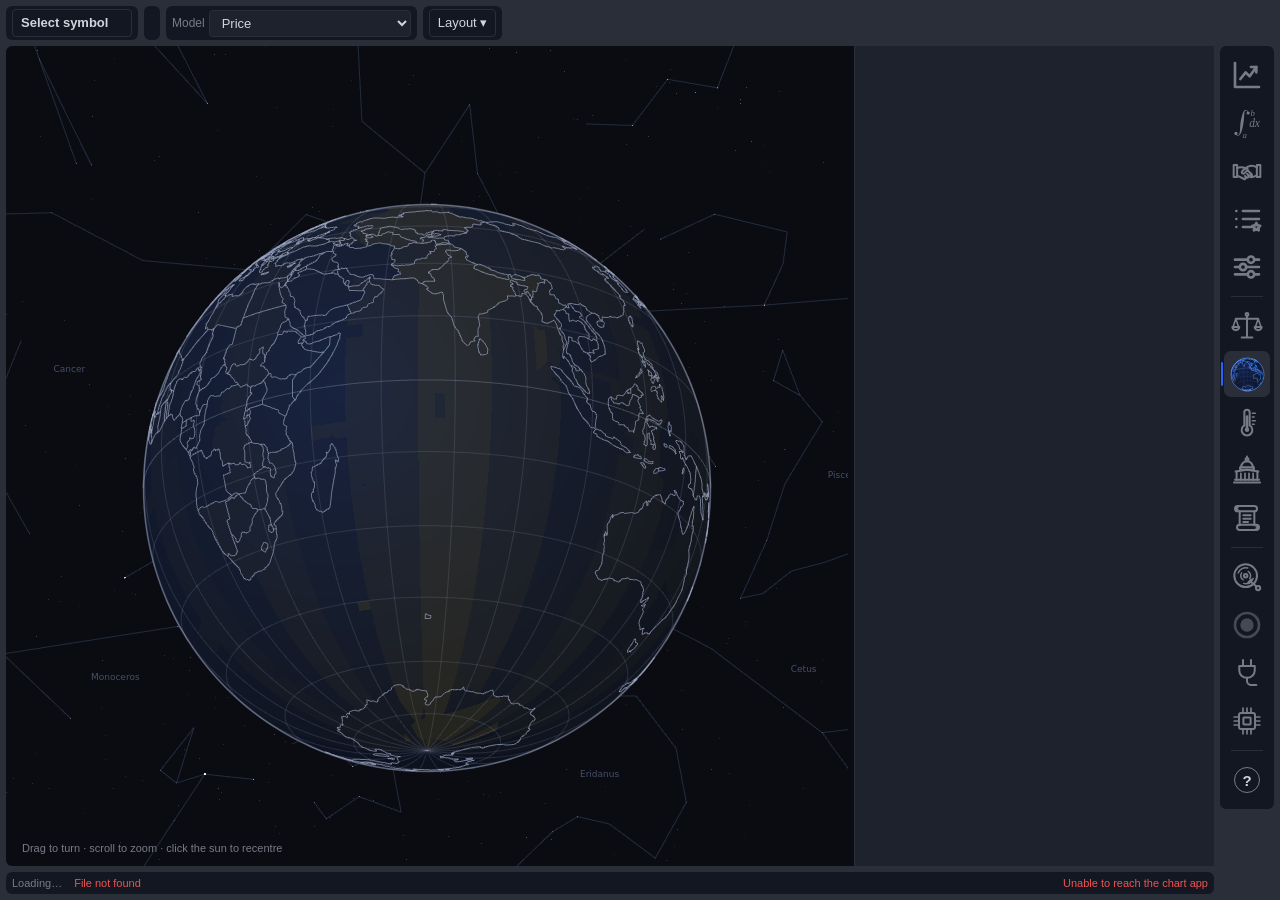
==== commit 8e13d801: "The fetcher as a program of its own, the app its client: liminal-lib, liminal-integrator, the front " ====
--- a/src/liminal/gui/static/index.html
+++ b/src/liminal/gui/static/index.html
@@ -165,6 +165,19 @@
       </div>
       <div id="actStatus" class="act-status"></div>
       <div id="scanNote" class="small"></div>
+      <h4>Requests <span id="rqCounts" class="p-muted small"></span></h4>
+      <div class="p-muted small">The fetcher's stack: a symbol opened in the chart, or asked for here, goes first; the fetcher assesses the work over the plugins (what each gives, at what cost) and collects. Its standing work queues behind.</div>
+      <form id="rqForm" class="rq-form" autocomplete="off">
+        <input id="rqSymbol" type="text" placeholder="Symbol: AAPL, BTCUSD, NQ1!" maxlength="32" required aria-label="Symbol to fetch">
+        <label title="Also its current session, from the plugin whose stream is freshest"><input id="rqLive" type="checkbox"> live too</label>
+        <button type="submit" class="primary" title="Ask the fetcher for everything about this symbol">Fetch</button>
+        <span id="rqNote" class="p-muted small"></span>
+      </form>
+      <div id="rqStatus" class="p-muted small"></div>
+      <div class="table-wrap"><table class="act-table requests">
+        <thead><tr><th>Symbol</th><th>By</th><th>State</th><th>Plan</th><th>Detail</th><th>When</th></tr></thead>
+        <tbody id="rqRows"></tbody>
+      </table></div>
       <h4>Queue <span id="qCounts" class="p-muted small"></span></h4>
       <div id="qFilters" class="filters q-filters"></div>
       <div class="table-wrap"><table class="act-table queue">
--- a/src/liminal/gui/static/style.css
+++ b/src/liminal/gui/static/style.css
@@ -1089,3 +1089,18 @@
 .pl-checks { margin: 0 0 6px; padding-left: 18px; }
 .pl-checks li { margin: 2px 0; overflow-wrap: anywhere; }
 @media (max-width: 1100px) { .ex-view { grid-template-columns: 200px minmax(0, 1fr); } .ex-side { grid-column: 1 / -1; border-left: none; border-top: 1px solid var(--border); } }
+
+/* The fetcher's own page (gui/server.py fetcher_page; the user, 2026-11-01: "without the symbol plot and
+   user info, just the monitoring, plugins, icons", "no tools at top or left side"): the chart app's page
+   without the top bar, the drawing tools, the chart and its side panel, the upper rail group and the profile */
+body[data-mode="fetcher"] #topbar, body[data-mode="fetcher"] #tools, body[data-mode="fetcher"] #sidePanel,
+body[data-mode="fetcher"] #viewChart, body[data-mode="fetcher"] #symbolDialog, body[data-mode="fetcher"] #railProfile,
+body[data-mode="fetcher"] #rail button[data-pane="stock"], body[data-mode="fetcher"] #rail button[data-pane="analysis"],
+body[data-mode="fetcher"] #rail button[data-pane="trading"], body[data-mode="fetcher"] #rail button[data-pane="watchlist"],
+body[data-mode="fetcher"] #rail button[data-pane="prefs"], body[data-mode="fetcher"] #rail > hr:first-of-type,
+body[data-mode="fetcher"] #rail > hr:last-of-type { display: none !important; }
+/* The fetcher's requests (the Fetcher view): the request box and the stack */
+.rq-form { display: flex; gap: 8px; align-items: center; margin: 0 0 8px; flex-wrap: wrap; }
+.rq-form input[type="text"] { width: 220px; }
+.rq-form label { font-size: 12px; color: var(--muted); display: inline-flex; align-items: center; gap: 4px; }
+.act-table.requests .small-btn { font-size: 11px; padding: 1px 6px; margin-left: 6px; }
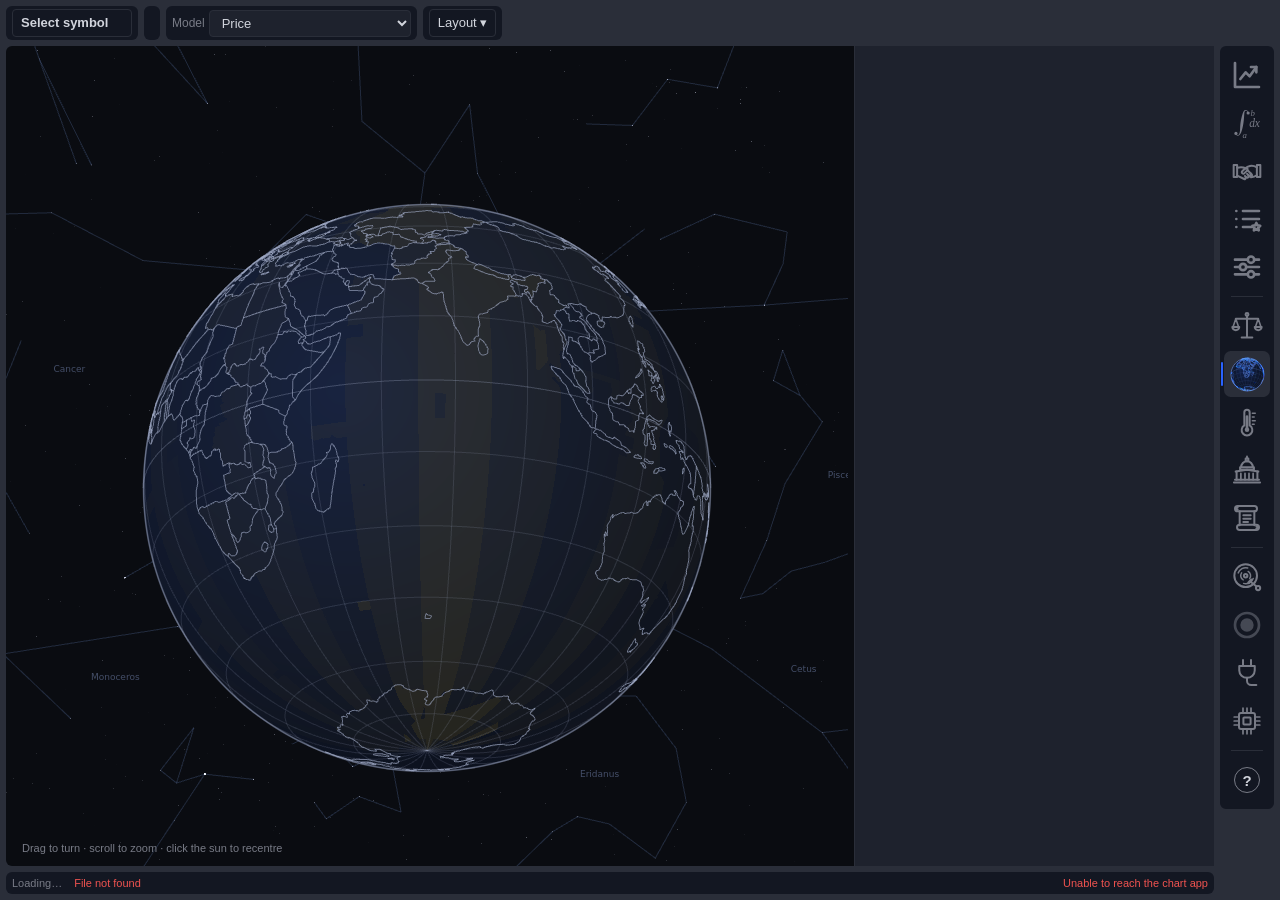
==== commit 18dbcee7: "The queue says how much of each symbol its plugin has downloaded Each bars row on the fetcher's queu" ====
--- a/src/liminal/gui/static/index.html
+++ b/src/liminal/gui/static/index.html
@@ -181,7 +181,7 @@
       <h4>Queue <span id="qCounts" class="p-muted small"></span></h4>
       <div id="qFilters" class="filters q-filters"></div>
       <div class="table-wrap"><table class="act-table queue">
-        <thead><tr><th>Resource</th><th>Plugin</th><th>State</th><th>Detail</th><th class="num">Requests</th><th>When</th></tr></thead>
+        <thead><tr><th>Resource</th><th>Plugin</th><th>State</th><th title="How much of the symbol this plugin has downloaded: its share of the history it is to hold, and what is stored at each resolution">Downloaded</th><th>Detail</th><th class="num">Requests</th><th>When</th></tr></thead>
         <tbody id="qRows"></tbody>
       </table></div>
     </div>
--- a/src/liminal/gui/static/style.css
+++ b/src/liminal/gui/static/style.css
@@ -1104,3 +1104,7 @@
 .rq-form input[type="text"] { width: 220px; }
 .rq-form label { font-size: 12px; color: var(--muted); display: inline-flex; align-items: center; gap: 4px; }
 .act-table.requests .small-btn { font-size: 11px; padding: 1px 6px; margin-left: 6px; }
+/* How much of a symbol a plugin has downloaded (the queue's Downloaded column) */
+.act-table .q-prog { min-width: 150px; }
+.q-bar { height: 6px; background: var(--border); border-radius: 3px; overflow: hidden; margin: 6px 0 4px; }
+.q-bar span { display: block; height: 100%; background: var(--accent); border-radius: 3px; }
